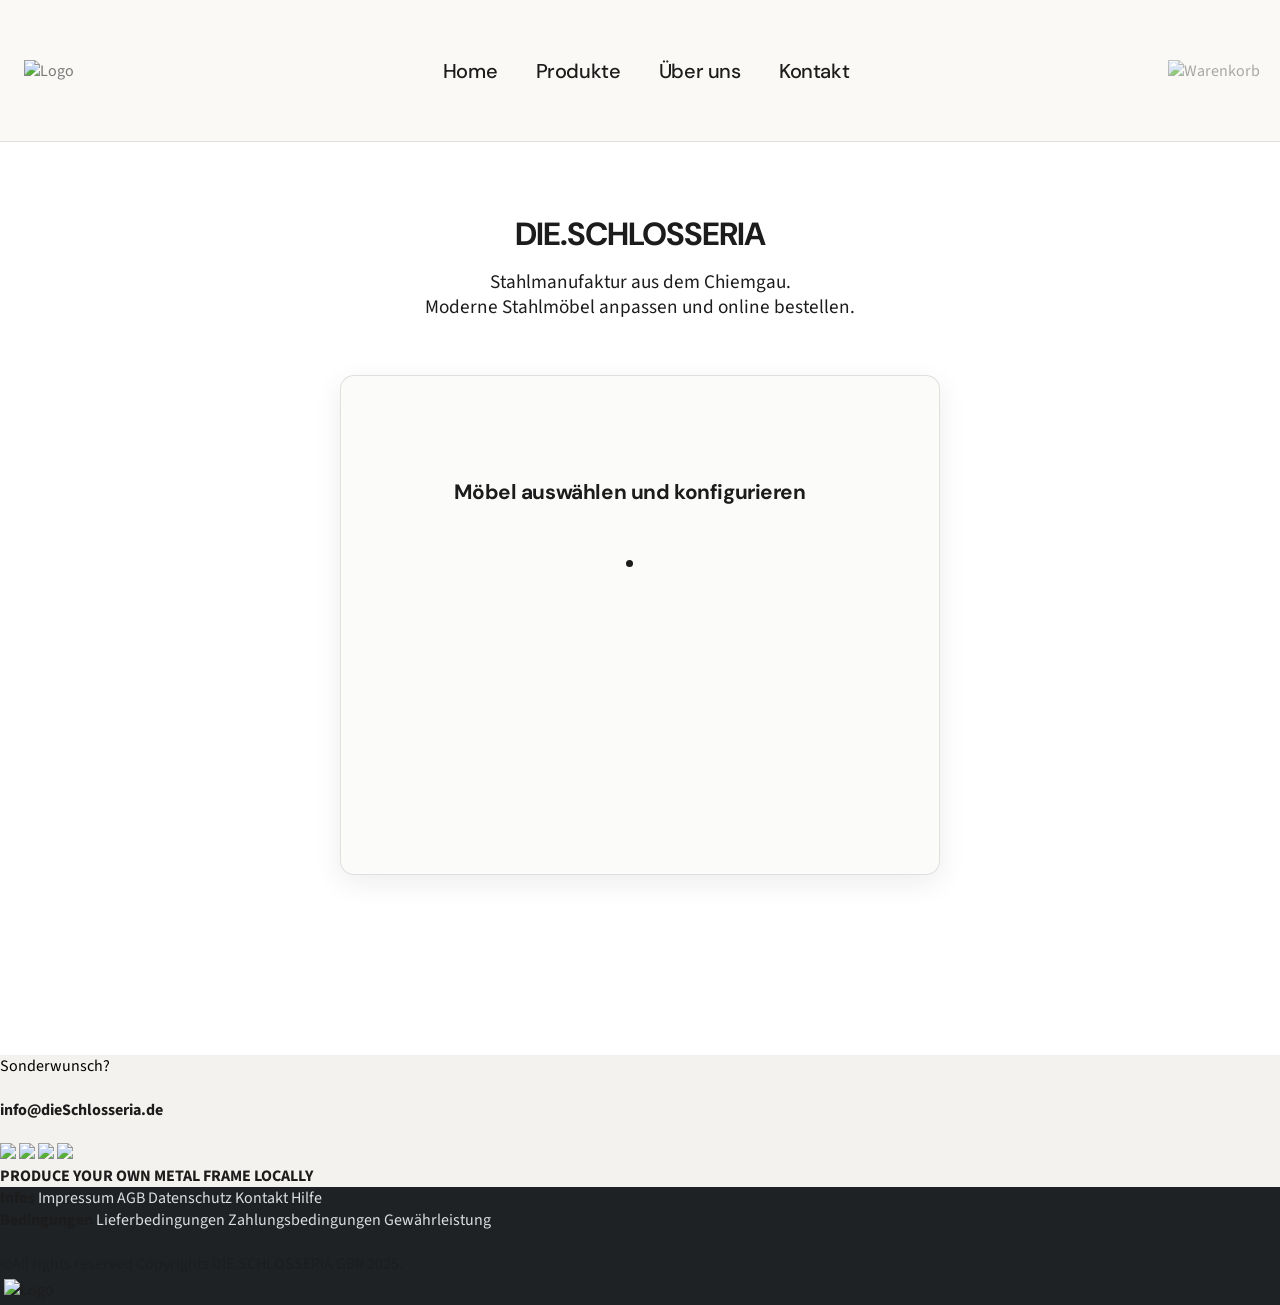
==== index.html @ 82a4edb8 "Startseiten-Texte anpassen (Unterzeile und Listenpunkte) Co-authored-by: Cursor <cursoragent@cursor." ====
<!DOCTYPE html>
<html>
<head>
<link href="https://fonts.googleapis.com/css2?family=Rubik:wght@400;700&display=swap" rel="stylesheet">
<link rel="icon" href="images/Logo.png" type="image/png">
<link href="css/toDelete.css" rel="stylesheet" />
<link href="css/standard.css" rel="stylesheet">
<link href="css/header.css" rel="stylesheet">
<link href="css/popUp.css" rel="stylesheet">
<link href="css/footer.css" rel="stylesheet">

<link href="css/landing.css" rel="stylesheet">


  <meta name="robots" content="noindex, nofollow">
  <meta charset="UTF-8">
  <meta name="viewport" content="width=device-width, initial-scale=1, user-scalable=yes">
  <title>FrameCreator</title>
  </a>
  <link href="css/mobile.css" rel="stylesheet">
  <link href="css/theme.css" rel="stylesheet">
</head>
<header>
<div class="cHead">
    <a href="Creator.html">
      <img src="images/Logo.png" class="cLogo" alt="Logo">
    </a>
    <!-- Neuer Wrapper für das Menü -->
    <div class="cHeadNavWrapper">
      <div class="cHeadLine" id="menu">
        <a class="cHome">Home</a>
        <a class="cExamples" href="ProduktExamples.html">Produkte</a>
        <a class="cHome" href="Creator.html">Creator</a>
        <a class="cAccessoires" href="accessoires.html">Accessoires</a>
        <a class="cWe" href="UeberUns.html">Über uns</a>
        <a class="cContact" href="Contact.html">Kontakt</a>
      </div>
      <!-- Hamburger Menü Button -->
      <div class="cMenu-icon" onclick="toggleMenu()">☰</div>
      <!-- Dropdown-Menü -->
      <div class="cDropdown-menu" id="iDropdownMenu">
        <a class="cHome" href="index.html">Home</a>
        <a class="cExamples" href="ProduktExamples.html">Produkte</a>
        <a class="cHome" href="Creator.html">Creator</a>
        <a class="cAccessoires" href="accessoires.html">Accessoires</a>
        <a class="cWe" href="UeberUns.html">Über uns</a>
        <a class="cContact" href="Contact.html">Kontakt</a>
      </div>
    </div>
    <div class="cRight">
<!--      <div class="cIntroVideo"><a href="#">▷ </a> Intro-Video</div>  -->
      <a href="Warenkorb.html">
        <img src="images/shopping_bag.png" class="cWare" alt="Warenkorb">
      </a>
    </div>
  </div>
  <script src="js/header/header.js"></script>
</header>
<body>
<div class="cBody2"></div>
<div class="cBodyLandingPage">


<h1>DIE.SCHLOSSERIA </h1>
<h3 style="text-align: center; display: block; width: 100%; padding: 0; margin: 5px 0; line-height: 1.3;">Stahlmanufaktur aus dem Chiemgau.<br>Moderne Stahlmöbel anpassen und online bestellen.</h3> 

<div class="slider-container">
  <div class="slider-inner" id="slider">
    <div class="slide">
      <br>
    <h3 id="typeHeading" style="margin-bottom: 15px;"></h3><br>
    <div style="text-align: center;">
    <ul style="list-style-type: disc; list-style-position: inside; margin: 0; padding: 0; line-height: 2.2; text-align: center;">
        <li id="typeLine1" style="list-style-position: inside; visibility: hidden;"></li>
        <li id="typeLine2" style="list-style-position: inside; visibility: hidden;"></li>
        <li id="typeLine3" style="list-style-position: inside; visibility: hidden;"></li>
    </ul><br><br>
    <div style="text-align: center;">
      <a href="ProduktExamples.html" class="cIndexButton" id="typeButton" style="opacity: 0; transition: opacity 0.6s;">
        <span>zu den Produkten</span>
      </a>
    </div>
    </div>
    </div>
  </div>
</div>

</div>

<footer style="margin-top: 50px;">
    <div class="cFooter">
     <div class="cFooterL">
      <div class="cFooter1">
      <a>Sonderwunsch?</a><br><br>
       <b>info@dieSchlosseria.de</b><br><br>
       <a href="#">   <img src="images/pinterest.png" class="cSocialLogo"></a>
       <a href="https://www.instagram.com/die.schlosseria/">   <img src="images/Instagram.png" class="cSocialLogo"></a>
       <a href="#">   <img src="images/linkedIn.png" class="cSocialLogo"></a>
       <a href="#">   <img src="images/youtube.png" class="cSocialLogo"></a><br>
       <b class="cFooterDownL">PRODUCE YOUR OWN METAL FRAME LOCALLY</b>
      </div>
     </div>
    <div class="cFooterR">
      <div class="cFooterRO"> 
        <div class="cFooterR1">
          <b>Infos</b>
          <a href="agb.html#impressum" style="color: white;"><span>Impressum</span></a>
          <a href="agb.html#agb" style="color: white;"><span>AGB</span></a>
          <a href="agb.html#datenschutz" style="color: white;"><span>Datenschutz</span></a>
          <a href="agb.html#kontakt" style="color: white;"><span>Kontakt</span></a>
          <a href="agb.html#hilfe" style="color: white;"><span>Hilfe</span></a>
        </div>
        <div class="cFooterR2">
         <b>Bedingungen</b>
        <a href="agb.html#lieferbedingungen" style="color: white;"><span>Lieferbedingungen</span></a>
         <a href="agb.html#zahlungsbedingungen" style="color: white;"><span>Zahlungsbedingungen</span></a>
         <a href="agb.html#gewaehrleistung" style="color: white;"><span>Gewährleistung</span></a>
         <br><br>
        </div>
      </div>
      <div class="cFooterRU">
        <div class="cFooterRU1">
         <span>©All rights reserved Copyrights DIE.SCHLOSSERIA GBR 2025.</span>
        </div>
        <div class="cFooterRU2">
          <img src="images/LogoWhite.png" class="cLogo" alt="Logo">
         </div>
      </div>
     </div>      
    </div>
    </div>
</footer>  

<script>
(function() {
  const steps = [
    { id: "typeHeading", text: "Möbel auswählen und konfigurieren", speed: 45 },
    { id: "typeLine1",   text: "Produktkategorie auswählen",           speed: 40 },
    { id: "typeLine2",   text: "Konfigurieren",              speed: 40 },
    { id: "typeLine3",   text: "Direkt Bestellen",                    speed: 40 },
  ];

  function typeText(el, text, speed) {
    return new Promise(resolve => {
      let i = 0;
      const interval = setInterval(() => {
        el.textContent += text[i];
        i++;
        if (i >= text.length) { clearInterval(interval); resolve(); }
      }, speed);
    });
  }

  async function run() {
    for (const step of steps) {
      const el = document.getElementById(step.id);
      if (!el) continue;
      if (el.style.visibility === "hidden") el.style.visibility = "visible";
      await typeText(el, step.text, step.speed);
      await new Promise(r => setTimeout(r, 250));
    }
    const btn = document.getElementById("typeButton");
    if (btn) btn.style.opacity = "1";
  }

  if (document.readyState === "loading") {
    document.addEventListener("DOMContentLoaded", run);
  } else {
    run();
  }
})();
</script>

</body>
</html>
---- css/standard.css ----
html {
  width: 100%;
  min-width: 600px;
  min-height: 100%;
  margin: 0 0 0 0;
  font-family: 'Rubik', sans-serif; 
  display: flex;
  flex-direction: column;
  background-color: gray;
  overflow-x: hidden;
}

body{
width: 100%;
min-width: 600px;
min-height: 100vh;
margin: 0 0 0 0;
font-family: 'Rubik', sans-serif; 
flex-direction: column;
display: flex;
flex-wrap: wrap;
left: 0px;
overflow-x: hidden;
}

.cBody {
  position: fixed; /* statt absolute, damit es beim Scrollen bleibt */
  top: 0;
  left: 0;
  width: 100%;
  height: 100%;
  background: url("../images/backrounds/BackroundMain.png") no-repeat center center;
  background-size: cover;
  margin: 0;
  z-index: -3;
}

.cBody3{
  width: 100vw;
  height: 100vh;
  top: 120px;
  position: absolute;
  background: url("../images/backrounds/BackroundMain.png");
  background-repeat: repeat; /* Verhindert Wiederholung des Bildes */
  background-position: center center; /* Zentriert das Bild */
  background-size: cover;
  margin: 0px;
  z-index: -3; /* Niedrigerer Wert als das andere Element */
  margin-bottom: 90px;
}

.cBody2{
width: 100vw;
height: 100vh;
  position: absolute;
  background: url("../images/LandingImg.png") center/cover no-repeat;
  background-repeat: repeat-y; /* Verhindert Wiederholung des Bildes */
  background-position: center center; /* Zentriert das Bild */
  background-size: cover; 
  margin: 0px;
  top: 120px;
  z-index: -3; /* Niedrigerer Wert als das andere Element */
  flex-wrap: wrap;
}



.c3DBody{
  width: 100vw;
  height: 120%;
  top: 0px;
  position: absolute;
  background: url("../images/backrounds/backround3D_1.png") center/cover no-repeat;
  background-repeat: repeat-y; /* Verhindert Wiederholung des Bildes */
  background-position: center center; /* Zentriert das Bild */
  background-size: cover;
  margin: 0px;
  z-index: -3; /* Niedrigerer Wert als das andere Element */
  margin-bottom: 90px;
}

header {
  width: 100%;
  min-width: 600px;
  left: 0px;
  top: 0px;
  height: 100%;
  margin: 0 0 0 0;
  font-family: 'Rubik', sans-serif; 
  display: flex;
  z-index: 5;
}

*{
  box-sizing: border-box;
}

summary {
  font-size: 20px; 
  font-weight: bold;
 }

 summary::before {
 font-size: 20px;
 }

a {
    color: black; /* Setzt die Textfarbe auf schwarz für alle <a>-Tags */
  }

  a[href] {
    color: #7A7A7A;
    text-decoration: none; /* Fügt den Unterstrich wieder hinzu */
  }

  a :hover{
    opacity: 1.0;
    color: black;
  }

  a[href] :hover {
    opacity: 1.0;
    color: black;
  }
  
  b{
  margin-bottom: 10px;
  }
  
  p{
  margin-top: 0px;
  margin-bottom: 5px;
  
  }
  h1{
  margin-bottom: 10px;
  }
  
  h3{
    position: static;
    padding: 5px 10px 0px 0px;
    margin: 5px 10px 0px 0px;
    display:inline;
    text-align: left;
    font-size: 16px; 
    font-weight: bold;
  }
  
  h4{
    padding: 5px 0px 0px 0px;
    margin: 0px 0px 0px 0px;
    font-size: 8px;
    display:inline;
    left: 0px;
    text-align: center;
  
  }
  

  input {
    cursor: pointer;
    color: #0c272b;  
    background-color: #7a7a7a11;
    font-size: 16px;
    font-style: inherit;
    font-weight: 700;
    line-height: normal;
    text-align: center; 
    border: 2px solid black;  /* oder was du brauchst */
    border-radius: 3px;
    opacity: 1.0;
  }

  


output{
  margin-top: 0 px;
  margin-bottom: 10 px;
  position:static;
  font-weight:bold;
  }
  
  button{
  cursor: pointer;
  color: #0c272b;  
  background-color: #7a7a7a11;
  font-size: 16px;
  font-style:inherit;
  font-weight: 700;
  line-height: normal;
  text-align: center; 
  border: 10px 10px 10px 10px;
  border-radius: 3PX;
  opacity: 1.0;
  }

  button:hover{
  }






  button {
    appearance: none;
    background-color: transparent;
    border: 2px solid #1A1A1A;
    border-radius: 10px;
    box-sizing: border-box;
    color: #3B3B3B;
    cursor: pointer;
    display: inline-block;
    font-family: 'Rubik', sans-serif;
    font-size: 16px;
    font-weight: 600;
    line-height: normal;
    margin: 0;
    min-height: 40px;
    min-width: 90px;
    outline: none;
    padding: 8px 16px;
    text-align: center;
    text-decoration: none;
    transition: all 300ms cubic-bezier(.23, 1, 0.32, 1);
    user-select: none;
    -webkit-user-select: none;
    touch-action: manipulation;
   /* width: 30%; */
    will-change: transform;
    }
    
    button:disabled {
    pointer-events: none;
    }
    
    button:hover {
    color: #fff;
    background-color: #1A1A1A;
    box-shadow: rgba(0, 0, 0, 0.25) 0 8px 15px;
    transform: translateY(-2px);
    }
    
    button:active {
    box-shadow: none;
    transform: translateY(0);
    }

  textarea{
  width: 350px ;
  height: 80px;
  background-color: rgb(247, 245, 245);
  font-size: 17px;
  font-style: italic;
  font-weight: 900;
  line-height: normal;
  text-align: left; 
  border: 8px 8px 8px 8px;
  border-color: black;
  border-radius:  5px 5px 5px 5px;
  }

/*_____________________________________________________________________________*/


/*********** Baseline, reset styles ***********/
input[type="range"] {
  -webkit-appearance: none;
  appearance: none;
  background: transparent;
  cursor: pointer;
  width: 24rem;
  min-width: 321px;
  border: none;
  padding: 0;
}

/* Removes default focus */
input[type="range"]:focus {
  outline: none;
}

/******** Chrome, Safari, Opera and Edge Chromium styles ********/
/* slider track */
input[type="range"]::-webkit-slider-runnable-track {
  background-color: #2b8591;
  border-radius: 0rem;
  height: 0.4rem;
}

/* slider thumb */
input[type="range"]::-webkit-slider-thumb {
  -webkit-appearance: none; /* Override default look */
  appearance: none;
  margin-top: -4.8px; /* Centers thumb on the track */
  background-color: #585656;
  border-radius: 0rem;
  height: 1rem;
  width: 1rem;
}

input[type="range"]:focus::-webkit-slider-thumb {
  outline: 3px solid #585656;
  outline-offset: 0.125rem;
  border: none;
}

/*********** Firefox styles ***********/
/* slider track */
input[type="range"]::-moz-range-track {
  background-color: #2b8591;
  border-radius: 0rem;
  height: 0.4rem;
  border: none;
}

/* slider thumb */
input[type="range"]::-moz-range-thumb {
  background-color: #585656;
  border: none; /*Removes extra border that FF applies*/
  border-radius: 0rem;
  height: 1rem;
  width: 1rem;
}

input[type="range"]:focus::-moz-range-thumb{
  outline: none;
}






.cIndexButton *   {
  appearance: none;
  background-color: #1A1A1A;
  color: #fff;
  border: 2px solid #1A1A1A;
  border-radius: 10px;
  box-sizing: border-box;
  cursor: pointer;
  display: inline-block;
  font-family: 'Rubik', sans-serif;
  font-size: 16px;
  font-weight: 600;
  line-height: normal;
  margin: 0;
  min-height: 40px;
  min-width: 90px;
  outline: none;
  padding: 8px 16px;
  text-align: center;
  text-decoration: none;
  transition: all 300ms cubic-bezier(.23, 1, 0.32, 1);
  user-select: none;
  -webkit-user-select: none;
  touch-action: manipulation;
 /* width: 30%; */
  will-change: transform;
  }
  
  .cIndexButton:disabled *{
  pointer-events: none;
  }
  
  .cIndexButton:hover *  {
  color: #fff !important;
  background-color: #1A1A1A;
  box-shadow: rgba(0, 0, 0, 0.25) 0 8px 15px;
  transform: translateY(-2px);
  }
  
  .cIndexButton:active * {
  box-shadow: none;
  transform: translateY(0);
  }









input[type="text"], input[type="email"] {
  width: 100%; /* Breite, z.B. 100% des Containers */
  max-width: 500px; /* Maximale Breite */
  height: 30px; /* Höhe des Eingabefeldes */
  padding: 10px; /* Innenabstand für besseren Komfort */
  font-size: 16px; /* Schriftgröße */
  border: 1px solid #ccc; /* Rahmenfarbe */
  border-radius: 5px; /* Abgerundete Ecken */
  box-sizing: border-box; /* Box-Modell für korrekte Brechnung */
}
---- css/header.css ----
.cHead {
  width: 100%;
  position: relative; 
  min-width: 500px;
  height: 142px;
  background-color: #F5F5F5;
  display: flex;
  justify-content: space-between; /* Links, Mitte und rechts werden verteilt */
  align-items: center; /* Vertikal zentriert */
  padding: 0 20px; 
}

.cHeadLine {
  display: flex;
  gap: clamp(10px, 3vw, 40px); /* Mindestens 10px, maximal 40px */
  justify-content: center;
  align-items: center;
  padding: 0px 2px 0px 2px;
  white-space: nowrap;
}

.cHeadLine :hover{
  opacity: 1.0;
  color: black;
}

.cRight {
  display: flex;
  gap: clamp(10px, 3vw, 60px); /* Mindestens 10px, maximal 40px */
  align-items: center;
  opacity: 0.8;
}

.cRight :hover{
  opacity: 1.0;
  color: black;
}

.cIntroVideo {
  font-weight: bold;
  font-size: 20px;
  cursor: pointer;
  white-space: nowrap;
  opacity: 0.8;
}

.cWare {
  width: 40px;
  height: 40px;
  opacity: 0.8;
}

.cWareAct, .cWare:hover{
  opacity: 1.0;
  color: black;
}

.cCartBadge {
  position: absolute;
  top: -8px;
  right: -10px;
  background: #c02121;
  color: white;
  font-size: 12px;
  font-weight: 700;
  min-width: 20px;
  height: 20px;
  border-radius: 50%;
  display: none;
  align-items: center;
  justify-content: center;
  line-height: 20px;
  text-align: center;
  pointer-events: none;
  z-index: 100;
  opacity: 1;
}

.cHome {
    font-weight: 600;
    font-size: 20px;
    opacity: 1;
  }

  .cExamples {
    font-weight: 600;
    font-size: 20px;
    opacity: 1;
  }

  .cWe{
    font-weight: 600;
    font-size: 20px;
    opacity: 1;
  }

  
  .cAccessoires {
    font-weight: 600;
    font-size: 20px;
    opacity: 1;
  }

  .cContact{
    font-weight: 600;
    font-size: 20px;
    opacity: 1;
  }

.cLogo {
  width: 123px;
  min-width: 100px; 
  height: 115px;
  background: center/cover no-repeat;
  margin: 2px 2px 2px 2px;
  padding: 2px 2px 2px 2px;
}

/* Hamburger-Button */
.cMenu-icon {
  color: #7A7A7A;
  display: none;
  font-size: 30px;
  cursor: pointer;
  width: 40px;  
  text-align: center;
}

.cMenu-icon :hover{
  color: black;
}

/* Dropdown-Menü */
.cDropdown-menu {
  display: none;
  position: absolute;
  top: 90px;
  left: 45%;
  transform: translateX(-50%);
  background-color: white;
  box-shadow: 0px 4px 6px rgba(0, 0, 0, 0.1);
  border-radius: 5px;
  z-index: 10;
  width: 200px;
  text-align: center;
}

/* Dropdown-Menü anzeigen */
.show {
  display: block;
}

.cDropdown-menu a {
  display: block;
  padding: 10px;
  text-decoration: none;
  color: black;
  font-size: 18px;
}

.cDropdown-menu a:hover {
  background-color: #f1f1f1;
}

.cHeadNavWrapper :hover{
color: black;
}

/* Mobile-Ansicht */
@media (max-width: 1000px) {
  .cHeadLine {
    display: none;
  }

  .cMenu-icon {
    display: block;
  }
}
---- css/popUp.css ----
/*_________________FÜR_POPUP_Formular______________________*/

 .cOverlay {
    display: none;
    position: absolute;
    top: 0;
    left: 0;
    width: 100%;
    height: 100%;
    background-color: rgba(0, 0, 0, 0.7);
}


.cPopupHeadline {
position: relative;
color: #000;
padding-top: 50px;
font-size: 22px;
font-style: normal;
font-weight: 900;
line-height: normal;
}

.cLetter2 {
color: #000;
font-size: 16px;
font-style: normal;
font-weight: 400;
line-height: normal;
display: inline;
}

.Letter3{
color: #000;
font-size: 15px;
font-style: normal;
font-weight: 900;
line-height: normal;
}


.cClosePopup {
  position: absolute;
  top: 10px;
  right: 10px;
  width: 24px;
  height: 24px;
  min-width: 24px;
  min-height: 24px;
  border: none;
  border-radius: 50%;
  background: #1A1A1A;
  color: white;
  font-size: 12px;
  cursor: pointer;
  display: flex;
  align-items: center;
  justify-content: center;
  padding: 0;
  line-height: 1;
}

.cClosePopup:hover {
  background: #333;
  transform: none;
  box-shadow: none;
}

#iAdd {
  display: block;
  margin: 10px auto 0;
}

.cPopup {
padding: 30px 30px 30px 30px;
position: fixed;
top: 50%;
left: 50%;
width: auto;
min-width: 300px;
height:auto;
transform: translate(-50%, -50%);
background: rgba(217, 217, 217, 0.9); /* 0.5 = 50% transparent */
padding: 20px;
color: black;
z-index: 999;
border-radius: 20px;
border: none;
}
---- css/landing.css ----
.cBodyLandingPage{
    display: flex;
    justify-content: center;
    align-items: center;
    margin: 50px;
    flex-direction: column;
    margin-bottom: 80px;
}


.slider-container {
    position: relative;
    display: flex;
    width: 30%;
    min-width: 600px;
    height: 500px;
    overflow: hidden;
    background-color:rgb(211, 211, 211, 0.3);
    border: 5px;
    border-radius: 16px;
    box-shadow: 0 4px 10px rgba(0, 0, 0, 0.2);
    align-items: center;
    justify-content: center;
    text-align: center;
    padding-top: 50px;
    margin: 50px;
  }

  .slider-inner {
    display: flex;
    width: 100%;
    min-width: 300px;
    height: 100%;
    transition: transform 0.5s ease-in-out;
  }

  .slide {
    width: 100%;
    flex-shrink: 0;
    padding: 20px;
    box-sizing: border-box;
    list-style-position: inside;
    justify-content: start;
    align-items: center;
    text-align: center;
    display: flex;
    flex-direction: column;
  }

  .dots {
    position: absolute;
    bottom: 10px;
    width: 100%;
    display: flex;
    justify-content: center;
    gap: 10px;
  }

  .dot {
    width: 12px;
    height: 12px;
    background: #ccc;
    border-radius: 50%;
    cursor: pointer;
    transition: background 0.3s;
  }

  .dot.active {
    background: #333;
  }

  .cInfoBlock {
    display: flex;
    align-items: center;
    gap: 30px;
    width: 60%;
    min-width: 600px;
    background-color: rgba(211, 211, 211, 0.3);
    border-radius: 16px;
    box-shadow: 0 4px 10px rgba(0, 0, 0, 0.2);
    padding: 30px;
  }

  .cInfoImage {
    width: 280px;
    flex-shrink: 0;
    border-radius: 12px;
    object-fit: cover;
  }

  .cInfoText {
    text-align: left;
    font-size: 14px;
    line-height: 1.7;
  }

  .cInfoText h3 {
    margin-top: 0;
    margin-bottom: 15px;
  }

  .cInfoText p {
    margin: 0 0 10px 0;
  }
---- css/mobile.css ----
/* =========================================================
   Mobile styles only – desktop styles remain unchanged
   Breakpoint: max-width 767px
   ========================================================= */

@media (max-width: 767px) {

  /* ---------- Base ---------- */
  html,
  body,
  header,
  footer {
    min-width: 0 !important;
    width: 100% !important;
  }

  body {
    flex-wrap: nowrap;
    overflow-x: hidden;
  }

  h1 {
    font-size: 28px;
  }

  h2 {
    font-size: 22px;
  }

  h3 {
    font-size: 16px;
  }

  /* ---------- Header ---------- */
  .cHead {
    min-width: 0;
    height: 72px;
    padding: 0 12px;
  }

  .cLogo {
    width: 56px;
    min-width: 56px;
    height: 52px;
    margin: 0;
    padding: 0;
  }

  .cHeadLine {
    display: none !important;
  }

  .cMenu-icon {
    display: block !important;
    font-size: 28px;
    width: 36px;
  }

  .cDropdown-menu {
    top: 72px;
    left: 50%;
    width: min(280px, calc(100vw - 24px));
    z-index: 1000;
  }

  .cWare {
    width: 32px;
    height: 32px;
  }

  .cRight {
    gap: 12px;
  }

  /* ---------- Footer ---------- */
  footer {
    height: auto !important;
    min-width: 0 !important;
  }

  .cFooter {
    flex-direction: column;
    height: auto;
  }

  .cFooterL,
  .cFooterR {
    width: 100% !important;
    height: auto;
    margin: 0;
  }

  .cFooter1 {
    position: relative;
    padding: 20px;
  }

  .cFooterRO {
    flex-direction: column;
    padding: 20px;
    gap: 20px;
  }

  .cFooterR1,
  .cFooterR2 {
    width: 100%;
  }

  .cFooterRU {
    flex-direction: column;
    align-items: flex-start;
    gap: 12px;
    padding: 16px 20px 24px;
  }

  .cFooterRU1 span {
    font-size: 12px;
    line-height: 1.4;
  }

  /* ---------- Backgrounds ---------- */
  .cBody,
  .cBody2,
  .cBody3,
  .c3DBody {
    position: fixed !important;
    top: 0 !important;
    left: 0 !important;
    width: 100% !important;
    height: 100% !important;
    min-height: 100vh !important;
    min-height: 100dvh !important;
    background-attachment: scroll !important;
    background-size: cover !important;
    background-position: center center !important;
    background-repeat: no-repeat !important;
  }

  /* ---------- Landing / Index ---------- */
  .cBodyLandingPage {
    margin: 16px 12px 40px;
    position: relative;
    z-index: 1;
  }

  .slider-container {
    width: 100%;
    min-width: 0;
    height: auto;
    min-height: 420px;
    margin: 20px 0;
    padding: 24px 16px 40px;
    background-color: rgba(211, 211, 211, 0.55);
  }

  .cInfoBlock {
    width: 100%;
    min-width: 0;
    flex-direction: column;
    padding: 16px;
  }

  .cIndexButton * {
    min-width: 0;
    width: 100%;
    max-width: 280px;
  }

  /* ---------- Products ---------- */
  .cProducts {
    margin: 16px 12px;
    gap: 16px;
  }

  .cExampleProduct {
    min-width: 0;
    width: 100%;
    max-width: 100%;
    max-height: none;
    flex-direction: column;
    align-items: center;
    padding: 12px;
  }

  .cDifned1,
  .cDifned2,
  .cDifned3,
  .cDifned4 {
    width: min(100%, 320px);
    height: min(100vw, 320px);
    max-width: 100%;
    margin: 0 0 10px 0;
  }

  /* Konfigurieren-Overlay ohne Hover sichtbar (kein Hover auf Touch) */
  .cDifned1::before,
  .cDifned2::before,
  .cDifned3::before,
  .cDifned4::before {
    opacity: 1;
    font-size: 90px;
  }

  .cDifned1::after,
  .cDifned2::after,
  .cDifned3::after,
  .cDifned4::after {
    opacity: 1;
    font-size: 16px;
  }

  .cContent {
    left: 0;
    width: 100%;
    font-size: 14px;
    padding: 0 4px;
  }

  .cContent h1 {
    font-size: 22px;
  }

  /* ---------- Über uns ---------- */
  .cBodyUeberUns {
    padding: 16px 12px;
    min-height: auto;
  }

  .cUeberUns {
    width: 100%;
    flex-direction: column;
    padding: 20px;
    font-size: 15px;
    gap: 16px;
  }

  .cUeberUnsImage {
    width: min(220px, 60%);
  }

  /* ---------- Accessoires ---------- */
  .cZubehoer {
    margin: 16px 12px 40px;
    justify-content: center;
    gap: 16px;
  }

  .cZubehoerOwn {
    width: 100%;
    max-width: 360px;
    height: auto;
    min-height: 420px;
  }

  .cAdd,
  .dropdown,
  .cFix,
  input[type="number"] {
    max-width: 100% !important;
  }

  /* ---------- Warenkorb ---------- */
  .cWareBody {
    flex-direction: column;
    align-items: stretch;
    gap: 20px;
    margin: 16px 12px 40px;
  }

  .cMyMöbel,
  .cForm {
    min-width: 0 !important;
    max-width: 100% !important;
    width: 100%;
    float: none;
    min-height: 0;
  }

  .cForm input,
  .cForm textarea,
  #message {
    min-width: 0 !important;
    width: 100% !important;
    max-width: 100% !important;
    box-sizing: border-box;
  }

  #message {
    margin: 10px 0;
  }

  .cPaymentOptions {
    flex-direction: column;
    align-items: stretch;
    gap: 12px;
  }

  .cPaymentOption {
    min-height: 52px;
    padding: 12px 14px;
    border: 2px solid #1A1A1A;
    border-radius: 10px;
    background: rgba(255, 255, 255, 0.35);
    font-size: 16px;
    gap: 12px;
  }

  .cPaymentOption input[type="radio"] {
    width: 28px !important;
    height: 28px !important;
    min-width: 28px !important;
    min-height: 28px !important;
    transform: none;
    accent-color: #1A1A1A;
  }

  .cPayPalLogo {
    height: 14px !important;
    width: auto !important;
    max-height: 14px !important;
    max-width: 28px !important;
    object-fit: contain;
  }

  .cCartItem {
    flex-wrap: wrap;
    gap: 10px;
  }

  .cCartThumb {
    width: 80px;
    height: 80px;
  }

  .cCartDetails {
    flex: 1 1 160px;
    min-width: 0;
  }

  /* ---------- Contact / AGB ---------- */
  .cBodyAgb {
    top: 0;
    padding: 16px 12px 40px;
  }

  .cContext {
    width: 100%;
    font-size: 14px;
  }

  .cContactBody {
    margin: 16px 12px 40px;
    min-height: auto;
  }

  .cContactContent {
    width: 100%;
    max-width: 100%;
    height: auto;
    min-height: 0;
    font-size: 16px;
  }

  /* ---------- Creator ---------- */
  .cFrame {
    min-width: 0 !important;
    width: 100%;
    flex-direction: column;
    left: 0;
    transform: none;
    padding: 12px;
    gap: 16px;
    align-items: stretch;
  }

  .cHoover,
  .cInputField,
  #canvas-container {
    width: 100% !important;
    max-width: 100% !important;
    min-width: 0 !important;
  }

  .cHoover,
  #canvas-container {
    height: 320px !important;
  }

  .cInputField {
    height: auto !important;
    min-height: 0;
    padding: 12px !important;
    margin-bottom: 80px;
  }

  .cInputField > div {
    min-height: 0 !important;
    gap: 10px !important;
  }

  .cInputVlaue,
  .cDisplayB {
    flex-wrap: wrap;
  }

  .cInputVlaue label,
  .cDisplayB label {
    min-width: 90px !important;
    width: auto !important;
  }

  input[type="range"] {
    width: 100% !important;
    min-width: 0 !important;
    flex: 1 1 140px;
  }

  .cLiveSummary {
    position: static;
    transform: none;
    width: 100%;
    margin: 16px 0 12px;
    white-space: normal;
    font-size: 14px;
    line-height: 1.7;
    text-align: center;
  }

  .cSubmitSub {
    position: static;
    transform: none;
    display: block;
    width: 100%;
    min-width: 0;
    margin: 8px 0 16px;
  }

  .cSubmitSub:hover,
  .cSubmitSub:active {
    transform: none;
  }

  .cView3D,
  .cAddBoard,
  .cDisplayLine {
    font-size: 12px;
    padding: 6px 8px;
    min-width: 0 !important;
    max-width: calc(50% - 16px);
  }

  .cAddBoard {
    left: 8px;
    bottom: 8px;
  }

  .cDisplayLine {
    right: 8px;
    bottom: 8px;
  }

  .cView3D {
    right: 8px;
    bottom: 48px;
  }

  .cTrash {
    left: 8px !important;
    top: auto !important;
    bottom: 48px;
    width: 36px !important;
    height: 36px !important;
    position: absolute;
  }

  .cCapture {
    left: 48px !important;
    top: auto !important;
    bottom: 50px;
    width: 32px !important;
    height: 32px !important;
    position: absolute;
  }

  .cHover-Image {
    display: none !important;
  }

  /* ---------- 3D View ---------- */
  #canvas-container-3d {
    top: 0;
    width: 100vw;
    height: 70vh;
    border-radius: 0 !important;
  }

  #canvas-container canvas,
  #canvas-container-3d canvas {
    touch-action: none;
  }

  /* ---------- Popups ---------- */
  .cPopup {
    width: calc(100vw - 32px);
    min-width: 0;
    max-width: 420px;
    max-height: 85vh;
    overflow-y: auto;
    padding: 16px;
  }

  .cPopupHeadline {
    padding-top: 28px;
    font-size: 18px;
  }

  /* ---------- Buttons / forms ---------- */
  button {
    min-width: 0;
  }

  /* Reduce accidental horizontal scroll from fixed widths */
  img {
    max-width: 100%;
  }
}
---- css/theme.css ----
/* =========================================================
   Design Preview Theme (branch: design-preview)
   Visual refresh only – no workflow / image changes
   ========================================================= */

@import url('https://fonts.googleapis.com/css2?family=DM+Sans:ital,opsz,wght@0,9..40,400;0,9..40,500;0,9..40,600;0,9..40,700;1,9..40,400&family=Source+Sans+3:ital,wght@0,400;0,500;0,600;0,700;1,400&display=swap');

:root {
  --font-display: "DM Sans", "Rubik", sans-serif;
  --font-body: "Source Sans 3", "Rubik", sans-serif;

  --color-bg: #e8e6e2;
  --color-surface: rgba(245, 243, 239, 0.88);
  --color-surface-strong: rgba(240, 238, 233, 0.94);
  --color-ink: #1c1c1c;
  --color-ink-muted: #5a5a56;
  --color-border: rgba(28, 28, 28, 0.12);
  --color-accent: #2a2e32;
  --color-accent-soft: #4a5259;
  --color-header: rgba(250, 249, 246, 0.92);
  --color-footer: #1f2225;
  --shadow-soft: 0 8px 28px rgba(28, 28, 28, 0.08);
  --shadow-lift: 0 12px 36px rgba(28, 28, 28, 0.12);
  --radius: 14px;
  --radius-sm: 10px;
}

/* ---------- Base typography ---------- */
html,
body,
header {
  font-family: var(--font-body) !important;
  color: var(--color-ink);
}

/* Kein undurchsichtiger Body-Hintergrund – sonst werden .cBody/.cBody2 (z-index:-3) verdeckt */
html {
  background-color: transparent !important;
}

body {
  background-color: transparent !important;
}

h1, h2, h3, h4,
.cPopupHeadline,
.cHome, .cExamples, .cWe, .cAccessoires, .cContact {
  font-family: var(--font-display) !important;
  letter-spacing: -0.02em;
}

h1 {
  font-weight: 700;
  letter-spacing: -0.03em;
}

p, li, label, span, output, input, textarea, button, select {
  font-family: var(--font-body);
}

/* ---------- Header ---------- */
.cHead {
  background-color: var(--color-header) !important;
  backdrop-filter: blur(12px);
  -webkit-backdrop-filter: blur(12px);
  border-bottom: 1px solid var(--color-border);
  box-shadow: 0 1px 0 rgba(255, 255, 255, 0.5);
}

.cHeadLine a,
.cDropdown-menu a {
  font-weight: 500 !important;
  color: var(--color-ink) !important;
  transition: color 0.2s ease, opacity 0.2s ease;
}

.cHeadLine a:hover,
.cDropdown-menu a:hover {
  color: var(--color-accent-soft) !important;
  background-color: transparent !important;
  opacity: 1;
}

.cDropdown-menu {
  background: var(--color-surface-strong) !important;
  border: 1px solid var(--color-border);
  border-radius: var(--radius-sm) !important;
  box-shadow: var(--shadow-lift) !important;
  overflow: hidden;
}

/* ---------- Surfaces / frames ---------- */
.cExampleProduct,
.cUeberUns,
.cZubehoerOwn,
.cMyMöbel,
.cForm,
.cInputField,
.cContactContent,
.cInfoBlock,
.cPopup {
  background: var(--color-surface) !important;
  border: 1px solid var(--color-border) !important;
  border-radius: var(--radius) !important;
  box-shadow: var(--shadow-soft) !important;
  backdrop-filter: blur(10px);
  -webkit-backdrop-filter: blur(10px);
}

/* Landing CTA frame: more transparent, larger type */
.slider-container {
  background: rgba(245, 243, 239, 0.38) !important;
  border: 1px solid var(--color-border) !important;
  border-radius: var(--radius) !important;
  box-shadow: var(--shadow-soft) !important;
  backdrop-filter: blur(8px);
  -webkit-backdrop-filter: blur(8px);
}

.slider-container .slide h3,
.slider-container #typeHeading {
  font-size: 1.3rem !important;
  line-height: 1.35;
}

.slider-container .slide ul,
.slider-container .slide li {
  font-size: 1.2rem !important;
  text-align: center !important;
}

.cBodyLandingPage > h3 {
  font-size: 1.2rem !important;
  font-family: var(--font-body) !important;
  font-weight: 400 !important;
  letter-spacing: normal;
}

.cHoover {
  border-radius: var(--radius) !important;
  box-shadow: var(--shadow-soft) !important;
  overflow: hidden !important;
}

#canvas-container,
#canvas-container canvas {
  border-radius: var(--radius) !important;
  overflow: hidden !important;
}

.cPopup {
  background: var(--color-surface-strong) !important;
}

/* ---------- Buttons ---------- */
button,
.cAdd,
.cIndexButton *,
.cSubmitSub,
#iSubmit {
  font-family: var(--font-display) !important;
  font-weight: 600 !important;
  border-radius: var(--radius-sm) !important;
  letter-spacing: 0.01em;
  transition: background-color 0.2s ease, color 0.2s ease, box-shadow 0.2s ease, transform 0.2s ease !important;
}

.cSubmitSub,
#iSubmit,
.cIndexButton *,
.cAdd {
  background-color: var(--color-accent) !important;
  color: #f7f6f3 !important;
  border-color: var(--color-accent) !important;
}

.cSubmitSub:hover,
#iSubmit:hover,
.cIndexButton:hover *,
.cAdd:hover {
  background-color: var(--color-ink) !important;
  box-shadow: var(--shadow-soft) !important;
}

button:not(.cSubmitSub):not(#iSubmit):not(.cAdd):not(.cRemoveBtn):not(.cQtyBtn):not(.cClosePopup):not(.cClose3D):not(.cView3D):not(.cAddBoard):not(.cDisplayLine) {
  border-color: var(--color-border) !important;
  color: var(--color-ink) !important;
}

.cRemoveBtn,
.cClosePopup {
  background: var(--color-accent) !important;
}

/* Passende Accessoires: Ja/Nein Hover heller */
#iAccYes,
#iAccNo {
  background-color: rgba(255, 255, 255, 0.55) !important;
  color: var(--color-ink) !important;
  border: 1.5px solid var(--color-border) !important;
}

#iAccYes:hover,
#iAccNo:hover {
  background-color: rgba(255, 255, 255, 0.95) !important;
  color: var(--color-ink) !important;
  box-shadow: var(--shadow-soft) !important;
  transform: translateY(-1px);
}

.cClose3D {
  position: absolute !important;
  top: 20px !important;
  right: 20px !important;
  z-index: 10 !important;
  font-size: 16px !important;
  padding: 8px 20px !important;
  cursor: pointer !important;
  border-radius: 8px !important;
  border: none !important;
  background: rgba(0, 0, 0, 0.32) !important;
  color: #fff !important;
  backdrop-filter: blur(6px);
  -webkit-backdrop-filter: blur(6px);
}

.cClose3D:hover {
  background: rgba(0, 0, 0, 0.48) !important;
  color: #fff !important;
}

.cQtyBtn {
  border-color: var(--color-accent) !important;
  color: var(--color-accent) !important;
  border-radius: 50% !important;
}

/* ---------- Forms ---------- */
input[type="text"],
input[type="email"],
input[type="number"],
textarea,
select,
.dropdown,
.cFix,
#message {
  font-family: var(--font-body) !important;
  font-weight: 400 !important;
  font-style: normal !important;
  border-radius: var(--radius-sm) !important;
  border: 1.5px solid var(--color-border) !important;
  background-color: rgba(255, 255, 255, 0.55) !important;
  color: var(--color-ink) !important;
}

select.dropdown,
.dropdown {
  text-align: center !important;
  text-align-last: center !important;
  -webkit-appearance: none !important;
  appearance: none !important;
  background-image: url("data:image/svg+xml,%3Csvg xmlns='http://www.w3.org/2000/svg' width='12' height='8' viewBox='0 0 12 8'%3E%3Cpath fill='%231c1c1c' d='M1 1l5 5 5-5'/%3E%3C/svg%3E") !important;
  background-repeat: no-repeat !important;
  background-position: right 14px center !important;
  background-size: 12px 8px !important;
  padding-left: 28px !important;
  padding-right: 28px !important;
}

select.dropdown option,
.dropdown option {
  text-align: center !important;
}

/* Accessoires: Total + Preis mittig */
.cZubehoerOwn > b:last-of-type,
.cZubehoerOwn > output {
  display: block !important;
  width: 100% !important;
  text-align: center !important;
}

input::placeholder,
textarea::placeholder {
  color: var(--color-ink-muted) !important;
  opacity: 0.85;
}

.cForm {
  font-weight: 500 !important;
}

.cForm input,
.cForm textarea {
  font-weight: 400 !important;
}

.cPaymentOption {
  border-color: var(--color-border) !important;
}

.cPaymentOption input[type="radio"] {
  accent-color: var(--color-accent) !important;
}

/* ---------- Products ---------- */
.cDifned1::before,
.cDifned2::before,
.cDifned3::before,
.cDifned4::before {
  background: rgba(20, 22, 24, 0.4) !important;
}

.cContent,
.cCartDetails,
.cLetter2,
.cLiveSummary {
  color: var(--color-ink);
}

.cCartThumb {
  border-radius: var(--radius-sm) !important;
  background: rgba(255, 255, 255, 0.4) !important;
  border: 1px solid var(--color-border);
}

/* ---------- Footer ---------- */
footer {
  background-color: var(--color-footer) !important;
  border-top: none !important;
}

.cFooterL {
  margin: 0 !important;
  border: none !important;
  box-shadow: none !important;
}

.cFooterL,
.cFooter1 {
  background-color: #f4f2ee !important;
  color: var(--color-ink) !important;
}

.cFooterR {
  background-color: var(--color-footer) !important;
}

.cFooterR1 a,
.cFooterR2 a,
.cFooterRU1 span {
  opacity: 0.85;
  transition: opacity 0.2s ease;
}

.cFooterR1 a:hover,
.cFooterR2 a:hover {
  opacity: 1;
}

/* ---------- Range sliders ---------- */
input[type="range"]::-webkit-slider-runnable-track {
  background-color: var(--color-accent-soft) !important;
  border-radius: 999px !important;
  height: 0.35rem !important;
}

input[type="range"]::-moz-range-track {
  background-color: var(--color-accent-soft) !important;
  border-radius: 999px !important;
}

input[type="range"]::-webkit-slider-thumb {
  background-color: var(--color-accent) !important;
  border-radius: 999px !important;
}

input[type="range"]::-moz-range-thumb {
  background-color: var(--color-accent) !important;
  border-radius: 999px !important;
}

/* ---------- AGB / text pages ---------- */
.cBodyAgb {
  background-color: #2a2e32 !important;
}

.cContext {
  color: rgba(247, 246, 243, 0.92) !important;
  line-height: 1.65;
}

/* ---------- Creator live price ---------- */
.cLiveSummary {
  font-family: var(--font-body);
  color: var(--color-ink);
}

.cLiveSummary b {
  font-family: var(--font-display);
}
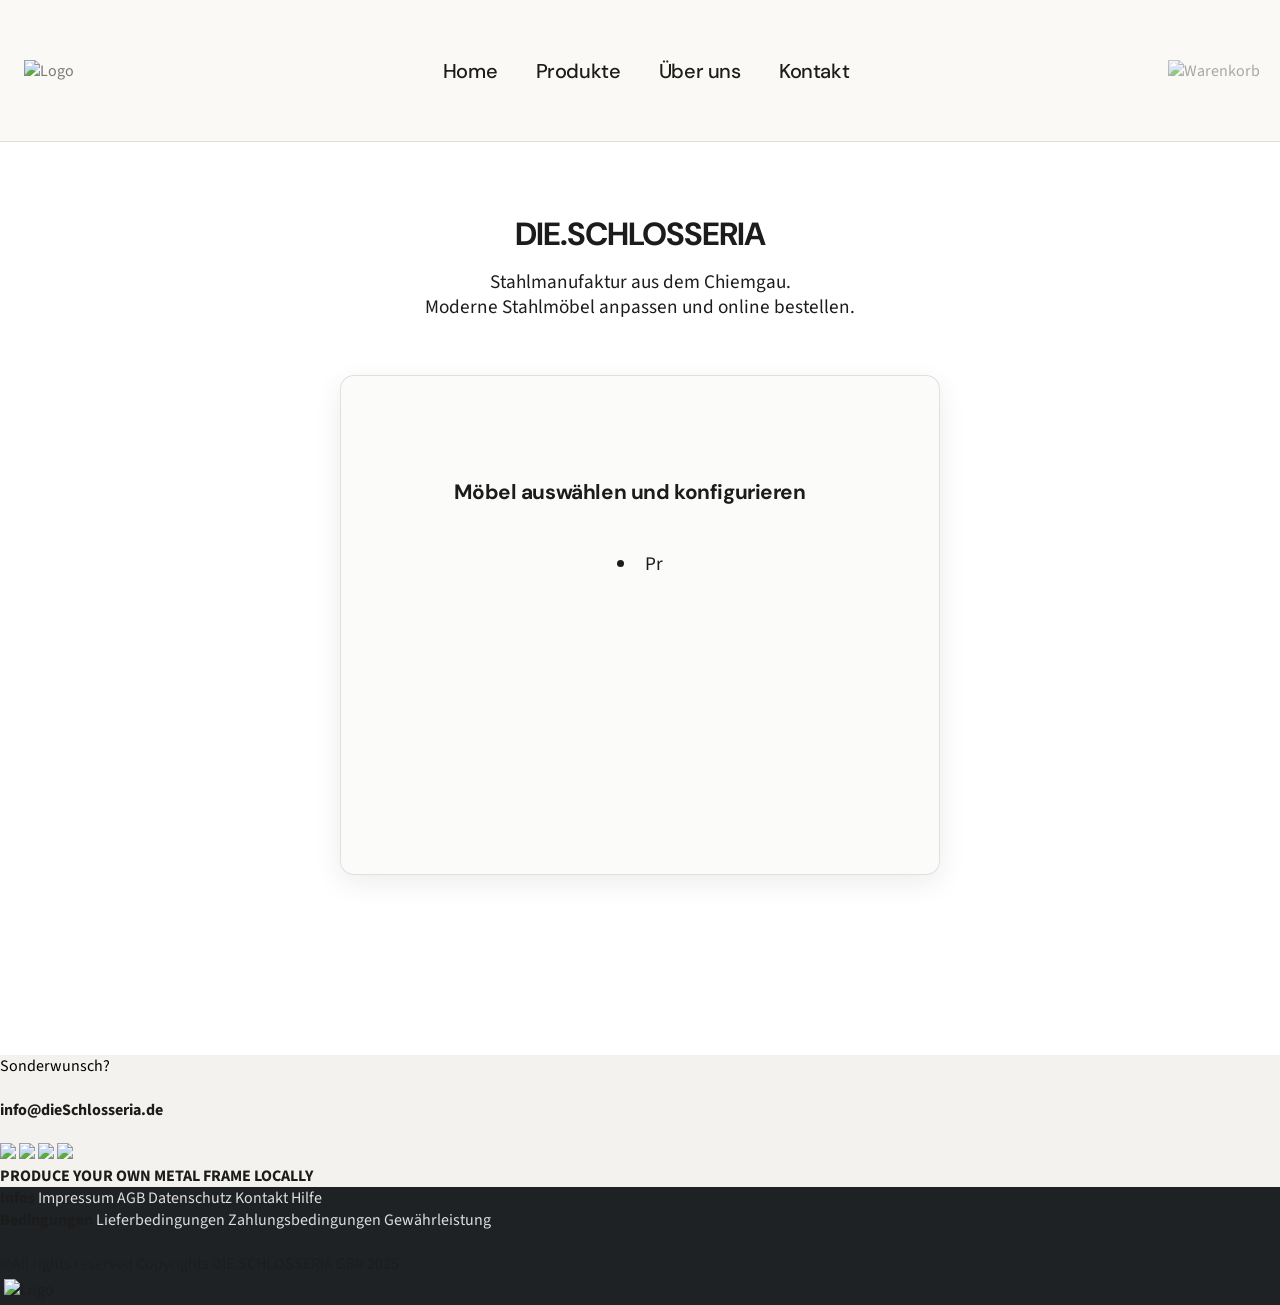
==== commit f04636c0: "Listenpunkt auf Startseite: Produkt auswählen Co-authored-by: Cursor <cursoragent@cursor.com>" ====
--- a/index.html
+++ b/index.html
@@ -135,7 +135,7 @@
 (function() {
   const steps = [
     { id: "typeHeading", text: "Möbel auswählen und konfigurieren", speed: 45 },
-    { id: "typeLine1",   text: "Produktkategorie auswählen",           speed: 40 },
+    { id: "typeLine1",   text: "Produkt auswählen",           speed: 40 },
     { id: "typeLine2",   text: "Konfigurieren",              speed: 40 },
     { id: "typeLine3",   text: "Direkt Bestellen",                    speed: 40 },
   ];
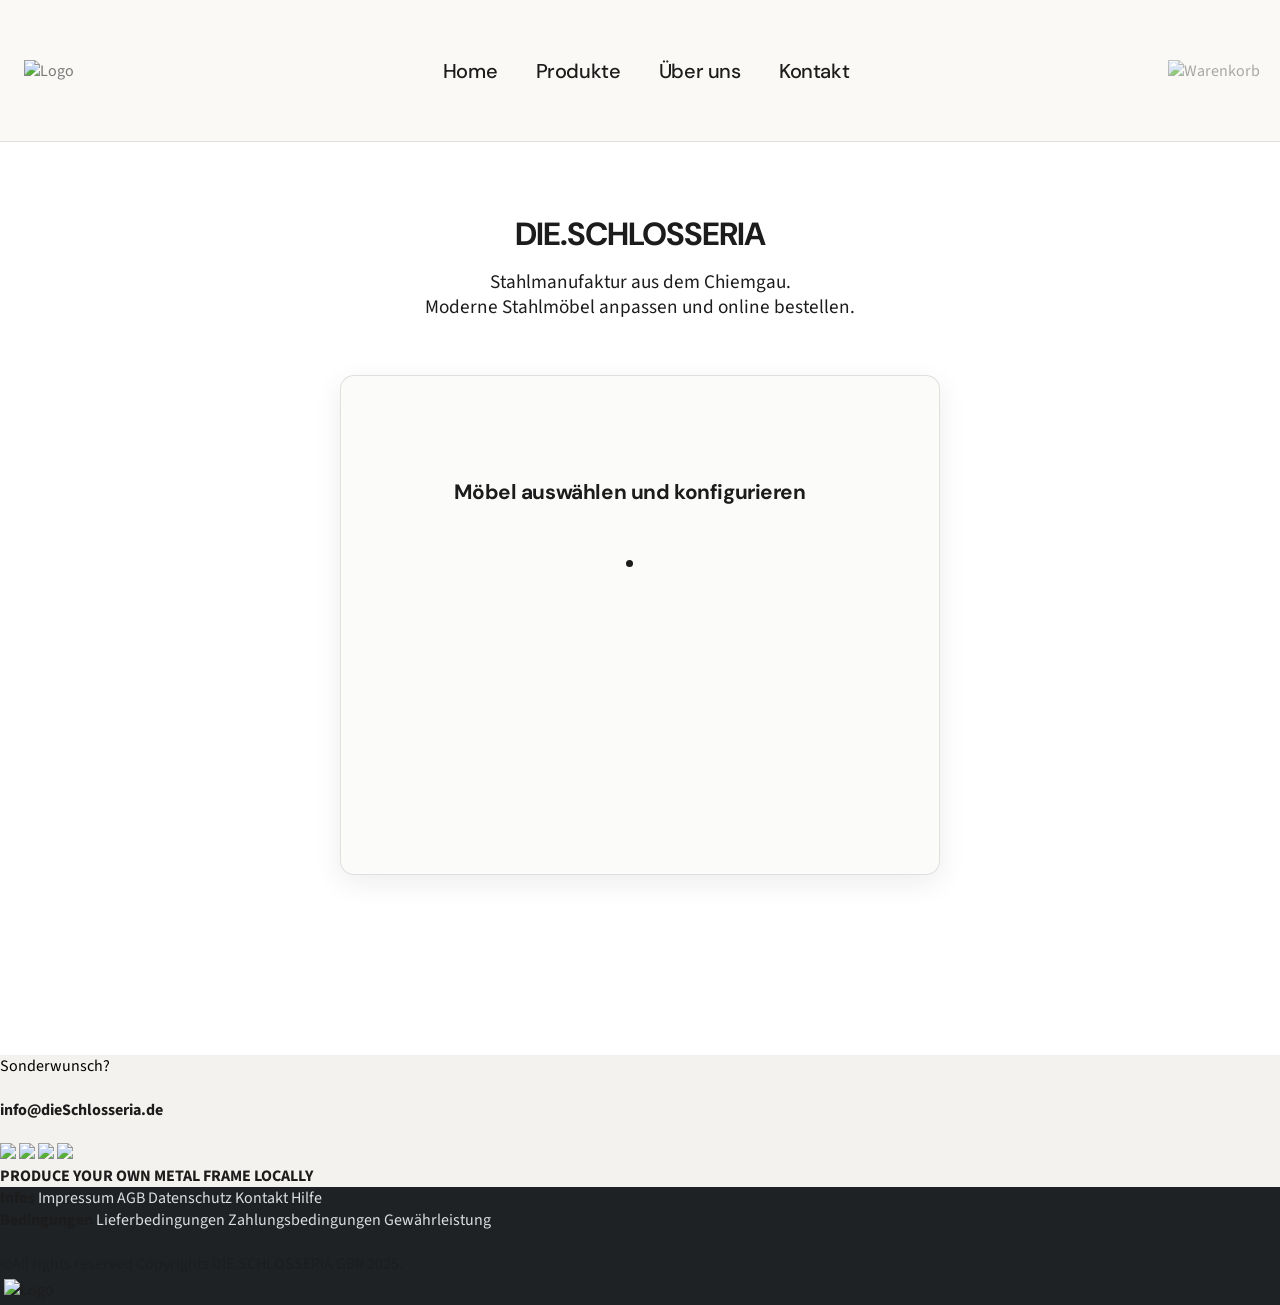
==== commit 2c908684: "Logo-Klick fuehrt zur Home-Seite statt zum Creator Co-authored-by: Cursor <cursoragent@cursor.com>" ====
--- a/index.html
+++ b/index.html
@@ -22,7 +22,7 @@
 </head>
 <header>
 <div class="cHead">
-    <a href="Creator.html">
+    <a href="index.html">
       <img src="images/Logo.png" class="cLogo" alt="Logo">
     </a>
     <!-- Neuer Wrapper für das Menü -->
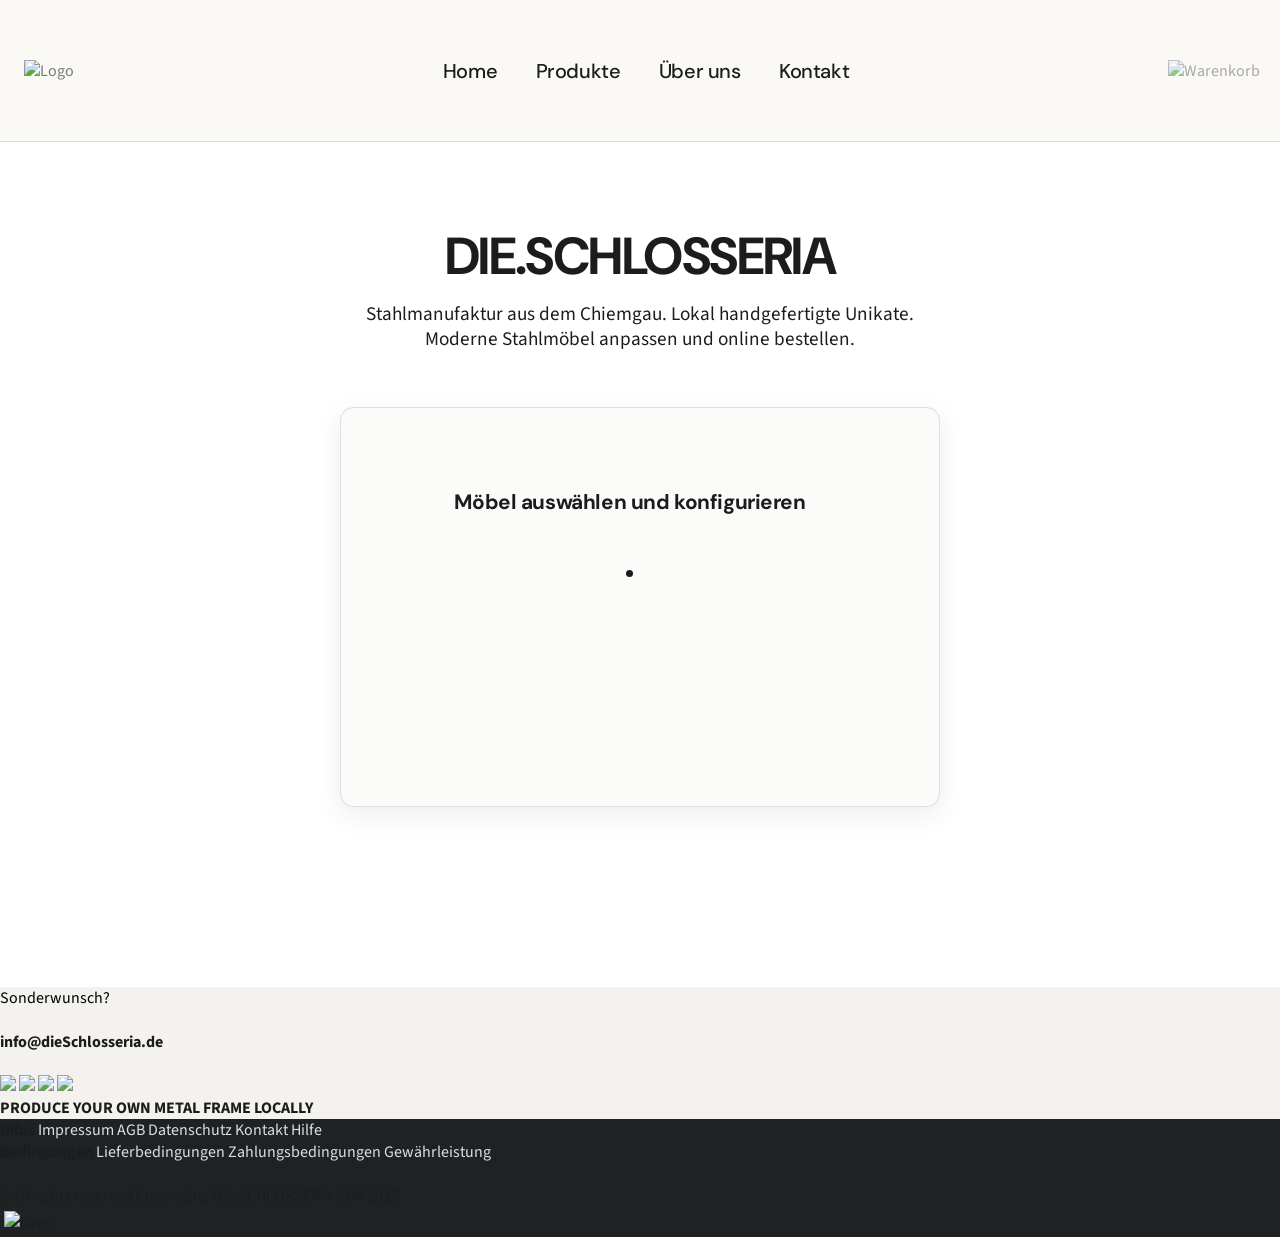
==== commit 9fbc6af9: "Startseite: groessere Marke, flacherer CTA-Frame; Textanpassungen Co-authored-by: Cursor <cursoragen" ====
--- a/index.html
+++ b/index.html
@@ -62,7 +62,7 @@
 
 
 <h1>DIE.SCHLOSSERIA </h1>
-<h3 style="text-align: center; display: block; width: 100%; padding: 0; margin: 5px 0; line-height: 1.3;">Stahlmanufaktur aus dem Chiemgau.<br>Moderne Stahlmöbel anpassen und online bestellen.</h3> 
+<h3 style="text-align: center; display: block; width: 100%; padding: 0; margin: 5px 0; line-height: 1.3;">Stahlmanufaktur aus dem Chiemgau. Lokal handgefertigte Unikate.<br>Moderne Stahlmöbel anpassen und online bestellen.</h3> 
 
 <div class="slider-container">
   <div class="slider-inner" id="slider">
--- a/css/theme.css
+++ b/css/theme.css
@@ -115,6 +115,8 @@
   box-shadow: var(--shadow-soft) !important;
   backdrop-filter: blur(8px);
   -webkit-backdrop-filter: blur(8px);
+  height: 400px !important;
+  padding-top: 28px !important;
 }
 
 .slider-container .slide h3,
@@ -127,6 +129,11 @@
 .slider-container .slide li {
   font-size: 1.2rem !important;
   text-align: center !important;
+}
+
+.cBodyLandingPage > h1 {
+  font-size: clamp(2.4rem, 5.5vw, 3.25rem) !important;
+  line-height: 1.15;
 }
 
 .cBodyLandingPage > h3 {
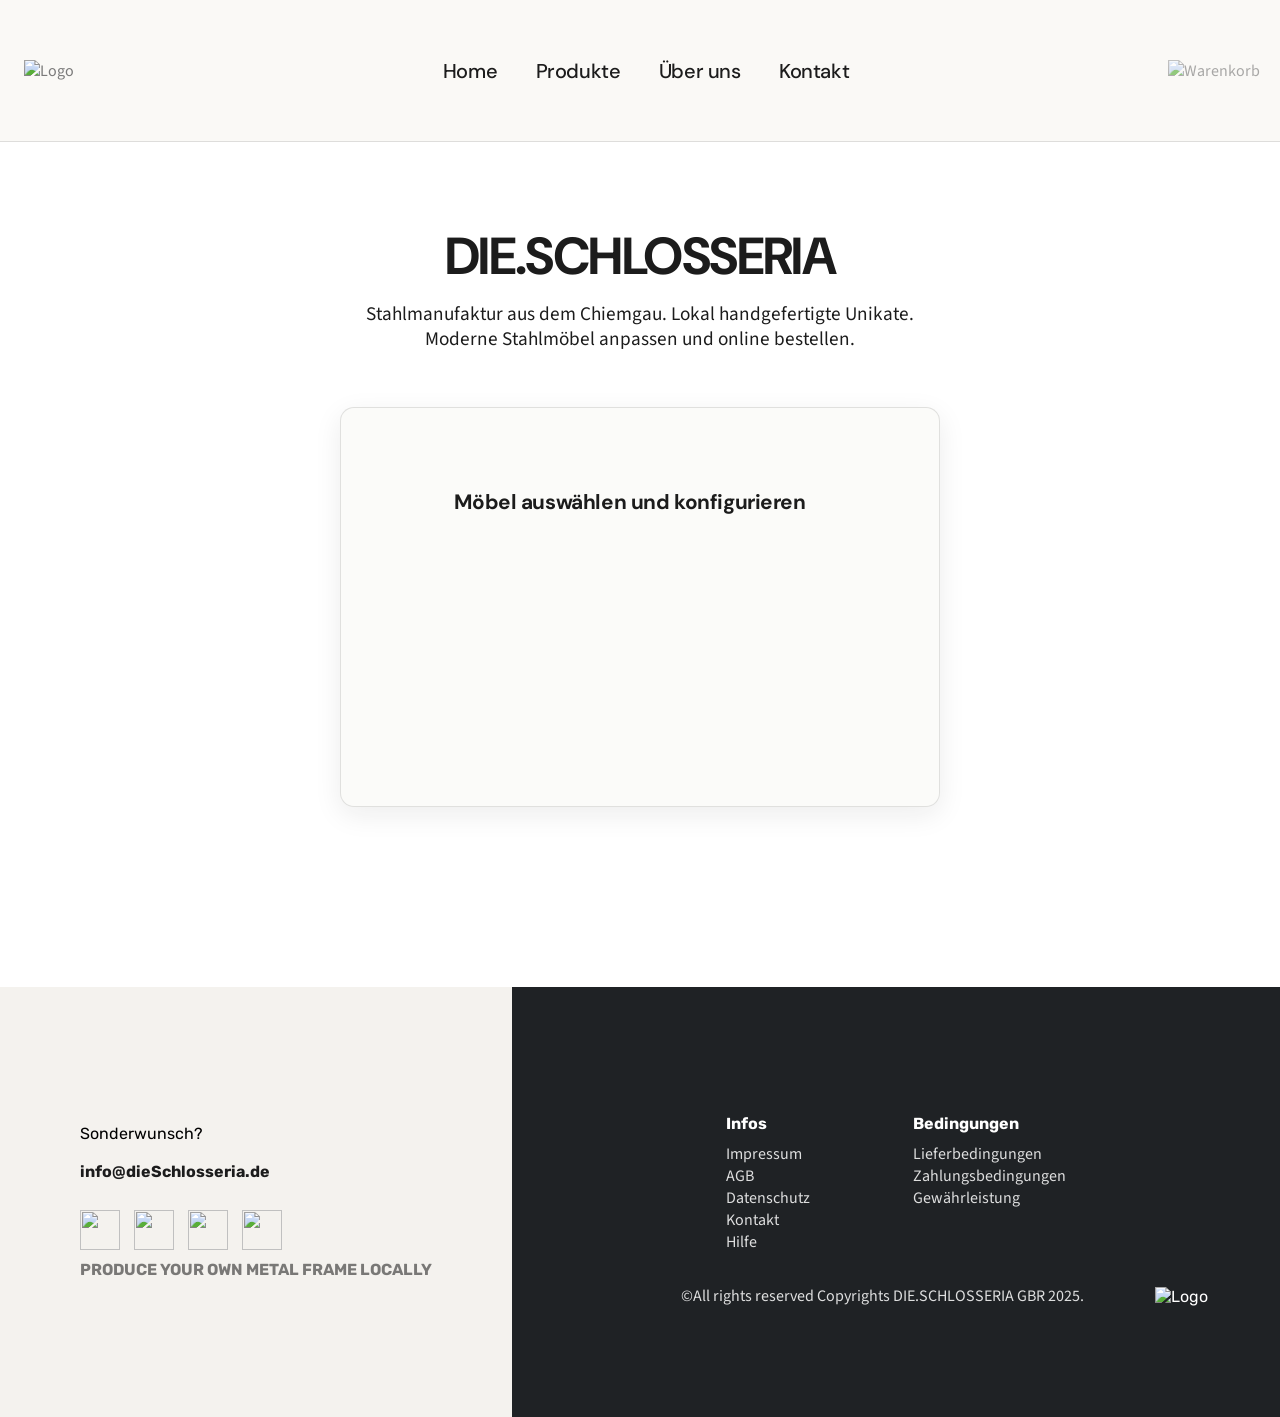
==== commit 241f6abd: "Accessoire-Preise im Popup, Footer-Ausrichtung, Creator- und Listenabstaende Co-authored-by: Cursor " ====
--- a/index.html
+++ b/index.html
@@ -71,9 +71,9 @@
     <h3 id="typeHeading" style="margin-bottom: 15px;"></h3><br>
     <div style="text-align: center;">
     <ul style="list-style-type: disc; list-style-position: inside; margin: 0; padding: 0; line-height: 2.2; text-align: center;">
-        <li id="typeLine1" style="list-style-position: inside; visibility: hidden;"></li>
-        <li id="typeLine2" style="list-style-position: inside; visibility: hidden;"></li>
-        <li id="typeLine3" style="list-style-position: inside; visibility: hidden;"></li>
+        <li id="typeLine1" style="list-style-position: inside; visibility: hidden;">&nbsp;</li>
+        <li id="typeLine2" style="list-style-position: inside; visibility: hidden;">&nbsp;</li>
+        <li id="typeLine3" style="list-style-position: inside; visibility: hidden;">&nbsp;</li>
     </ul><br><br>
     <div style="text-align: center;">
       <a href="ProduktExamples.html" class="cIndexButton" id="typeButton" style="opacity: 0; transition: opacity 0.6s;">
@@ -142,6 +142,7 @@
 
   function typeText(el, text, speed) {
     return new Promise(resolve => {
+      el.textContent = "";
       let i = 0;
       const interval = setInterval(() => {
         el.textContent += text[i];
--- a/css/footer.css
+++ b/css/footer.css
@@ -0,0 +1,171 @@
+
+footer{
+  position: relative;
+  min-width: 600px;
+  width: 100%;
+  background-color: #000000;
+  font-family: 'Rubik', sans-serif;
+  flex-direction: column;
+  display: flex;
+  justify-content: space-between; /* Links, Mitte und rechts werden verteilt */
+  height: 430px;
+  color: white;
+  min-width: 600px;
+  background-color: #555555;
+  flex-wrap: wrap;
+  margin-top: 0px;
+  padding-top: 0px;
+}
+ 
+ .cFooter{
+    display: flex;
+    height: 100vh; /* Volle Höhe des Viewports */
+    gap: 0px; /* Abstand zwischen den Containern */
+  }
+
+  .cSocialLogo{
+    margin: 10px 10px 10px 0px;
+    width: 40px;
+    height: 40px;
+    }
+  
+  .cFooterL{
+    width: 40%;
+    height: 100%;
+    color: black;
+    display: flex;
+    flex-wrap: wrap;
+    background-color: white;
+    text-align: left;
+    justify-content: center; /* Zentriert horizontal */
+    align-items: center; /* Zentriert vertikal */    
+    margin: 0px 5px 5px 0px;
+    padding: 5px 5px 5px 5px;
+}
+
+   .cFooter1{
+    color: black;
+    position: absolute;
+    text-align: left;
+    justify-content: center;
+    align-items: center;
+    flex-wrap: wrap;
+    margin: 5px 5px 5px 5px;
+    padding: 5px 5px 5px 5px;
+    }
+
+
+    .cFooterDownL{
+    width: 100%;
+    color: black;
+    text-align: left;
+    opacity: 0.5;
+    justify-content: center;
+    align-items: center;
+    }
+
+    .cFooterDown{
+      left: 1100px;
+      top: 320px;
+      color: white;
+      position: absolute;
+    }
+
+
+    .cFooterR{
+      width: 60%;
+      height: 100%;
+      display: flex;
+      color: white;
+      text-align: left;
+      flex-direction: column;
+      justify-content: center; /* Zentriert die Container-Gruppe */
+      align-items: center; /* Zentriert die Container vertikal */
+      padding-top: 20px;
+      gap: 30px;
+      background-color: #555555;
+   
+    }
+
+    .cFooterRO{
+        display: flex;
+        width: 60%;
+        text-align: left;
+        justify-content: center; /* Zentriert die Container-Gruppe */
+        align-items: flex-start; /* Überschriften (Infos / Bedingungen) auf gleicher Höhe */
+        gap: clamp(5px, 8vw, 500px);; /* Abstand zwischen den Containern */
+    }
+
+
+    .cFooterRU {
+      display: flex;
+      color: white;
+      width: 100%;
+      justify-content: space-between; /* Verteilte Ausrichtung */
+      align-items: center; /* Zentriert die Container vertikal */
+      flex-direction: row;
+    }
+    
+    .cFooterRU1 {
+      padding-left: clamp(10px, 8vw, 150px);
+      margin-left: auto; /* Schiebt es nach rechts, aber innerhalb des Containers */
+      margin-right: auto; /* Zentriert es horizontal */
+    }
+    
+    .cFooterRU2 {
+      margin-right: 25px; /* Verschiebt es nach rechts */
+    }
+    .cFooterR1{
+        text-align: left;
+        display: flex;
+        flex-direction: column;    
+        justify-content: flex-start; 
+        align-items: flex-start; 
+        }
+
+    .cFooterR2{
+       text-align: left;
+       display: flex;
+       flex-direction: column;    
+       justify-content: flex-start; 
+       align-items: flex-start; 
+       }
+
+        
+
+
+
+
+
+
+
+
+
+        
+
+        
+
+
+
+
+
+
+
+
+
+            .cFooterLogo{
+                width: 100px;
+                height: 100px;
+                margin: 5px 5px 5px 5px;
+                position: absolute;
+                background-color: transparent;
+                background-size: cover;
+                }
+
+
+
+        
+
+        
+
+        
--- a/css/theme.css
+++ b/css/theme.css
@@ -129,6 +129,14 @@
 .slider-container .slide li {
   font-size: 1.2rem !important;
   text-align: center !important;
+  line-height: 2.2 !important;
+}
+
+.slider-container .slide li {
+  min-height: calc(1.2rem * 2.2) !important;
+  margin: 0 !important;
+  padding: 0 !important;
+  box-sizing: border-box;
 }
 
 .cBodyLandingPage > h1 {
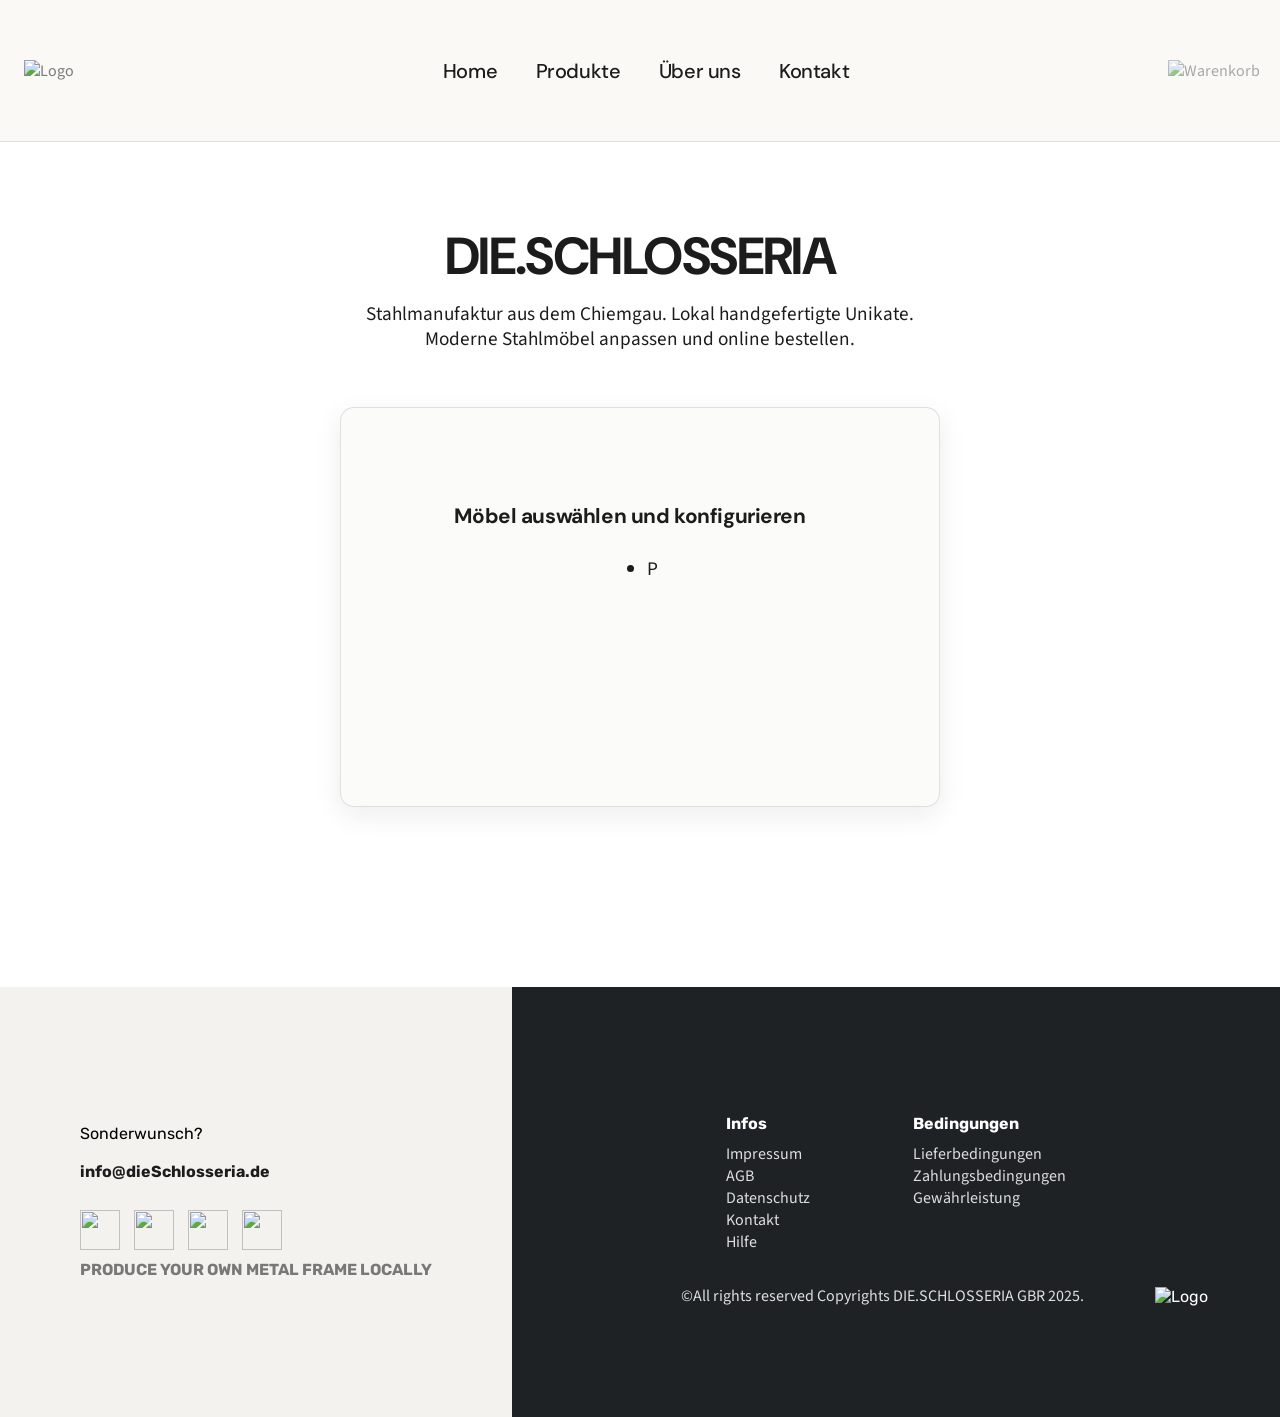
==== commit 11f3bd38: "Landing-Frame: gleicher Innenabstand und Bullets untereinander ausgerichtet Co-authored-by: Cursor <" ====
--- a/index.html
+++ b/index.html
@@ -67,14 +67,13 @@
 <div class="slider-container">
   <div class="slider-inner" id="slider">
     <div class="slide">
-      <br>
-    <h3 id="typeHeading" style="margin-bottom: 15px;"></h3><br>
+    <h3 id="typeHeading"></h3>
     <div style="text-align: center;">
-    <ul style="list-style-type: disc; list-style-position: inside; margin: 0; padding: 0; line-height: 2.2; text-align: center;">
-        <li id="typeLine1" style="list-style-position: inside; visibility: hidden;">&nbsp;</li>
-        <li id="typeLine2" style="list-style-position: inside; visibility: hidden;">&nbsp;</li>
-        <li id="typeLine3" style="list-style-position: inside; visibility: hidden;">&nbsp;</li>
-    </ul><br><br>
+    <ul style="list-style-type: disc; list-style-position: outside; margin: 0 auto; padding-left: 1.35em; line-height: 2.2; text-align: left;">
+        <li id="typeLine1" style="visibility: hidden;">&nbsp;</li>
+        <li id="typeLine2" style="visibility: hidden;">&nbsp;</li>
+        <li id="typeLine3" style="visibility: hidden;">&nbsp;</li>
+    </ul>
     <div style="text-align: center;">
       <a href="ProduktExamples.html" class="cIndexButton" id="typeButton" style="opacity: 0; transition: opacity 0.6s;">
         <span>zu den Produkten</span>
--- a/css/theme.css
+++ b/css/theme.css
@@ -116,20 +116,41 @@
   backdrop-filter: blur(8px);
   -webkit-backdrop-filter: blur(8px);
   height: 400px !important;
-  padding-top: 28px !important;
+  padding: 36px 24px !important;
+  box-sizing: border-box !important;
+}
+
+.slider-container .slide {
+  justify-content: center !important;
+  height: 100% !important;
+  padding-top: 0 !important;
+  padding-bottom: 0 !important;
+  gap: 0.35rem;
 }
 
 .slider-container .slide h3,
 .slider-container #typeHeading {
   font-size: 1.3rem !important;
   line-height: 1.35;
+  margin-top: 0 !important;
+  margin-bottom: 0.75rem !important;
 }
 
 .slider-container .slide ul,
 .slider-container .slide li {
   font-size: 1.2rem !important;
-  text-align: center !important;
   line-height: 2.2 !important;
+}
+
+.slider-container .slide ul {
+  display: inline-block !important;
+  width: max-content !important;
+  max-width: 100% !important;
+  margin: 0 auto !important;
+  padding-left: 1.35em !important;
+  text-align: left !important;
+  list-style-type: disc !important;
+  list-style-position: outside !important;
 }
 
 .slider-container .slide li {
@@ -137,6 +158,12 @@
   margin: 0 !important;
   padding: 0 !important;
   box-sizing: border-box;
+  text-align: left !important;
+  list-style-position: outside !important;
+}
+
+.slider-container .cIndexButton {
+  margin-top: 1rem !important;
 }
 
 .cBodyLandingPage > h1 {
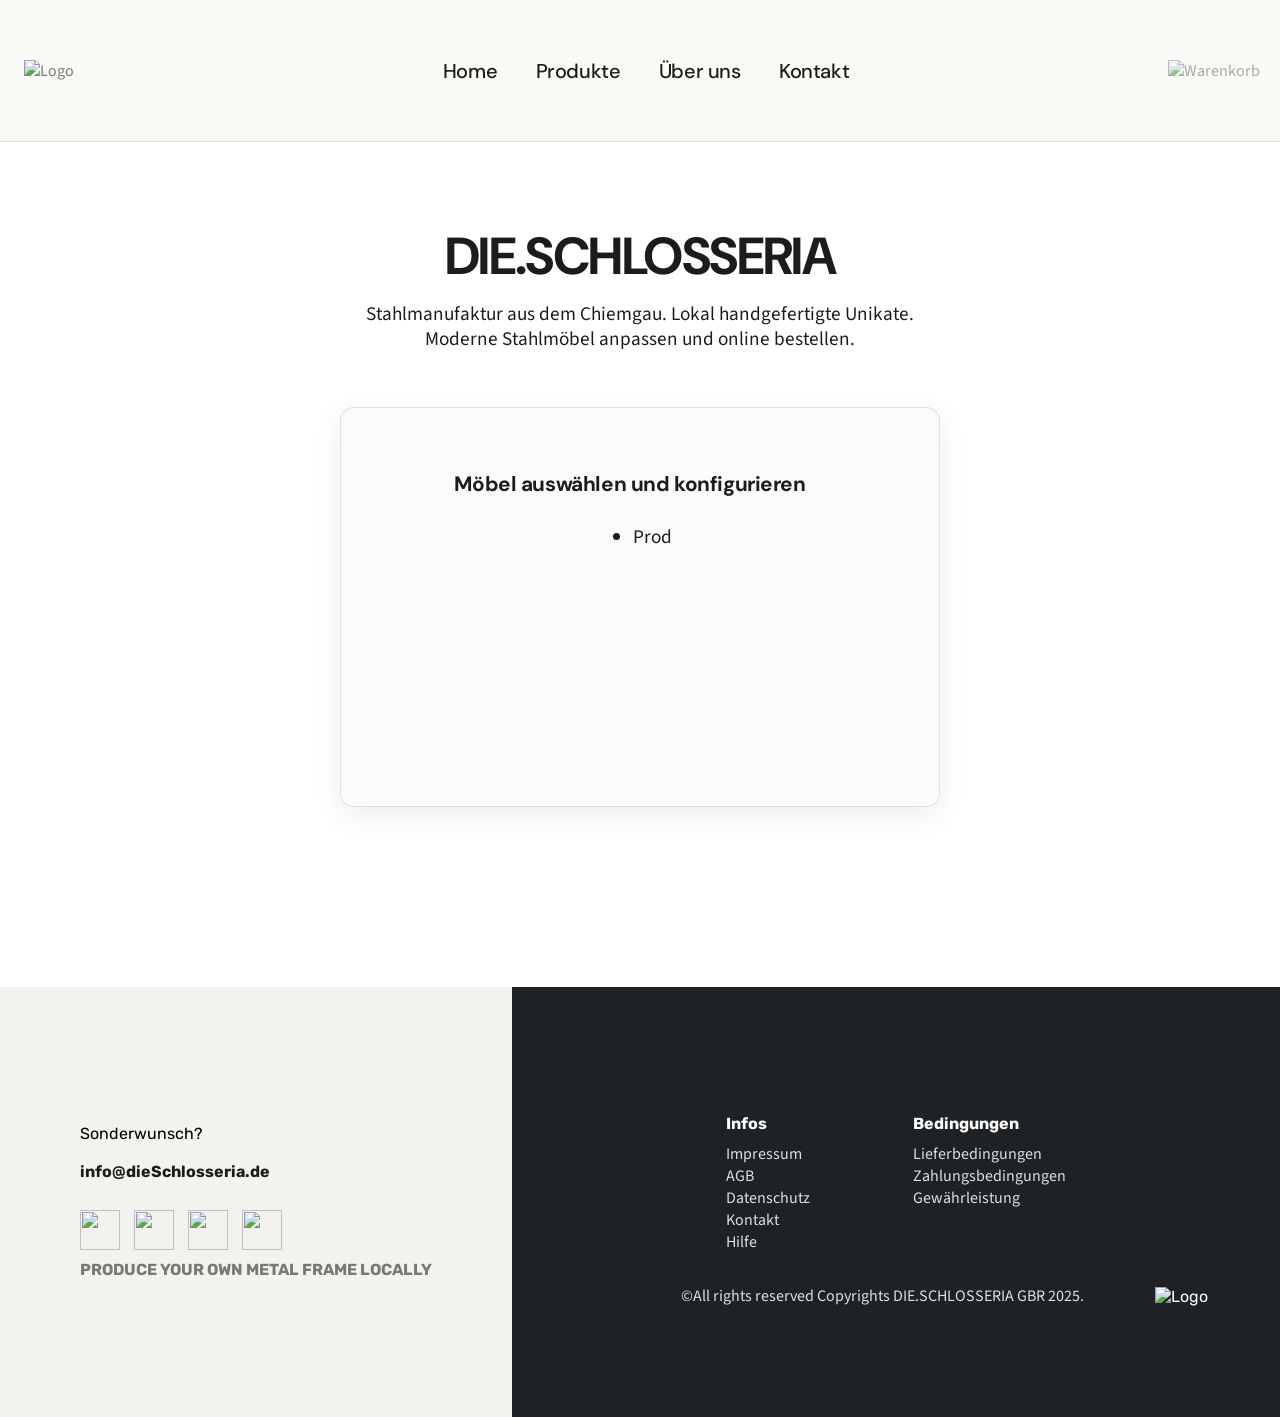
==== commit b90ae813: "Landing: CTA-Abstand greift jetzt (Block-Wrapper statt Inline-Margin) Co-authored-by: Cursor <cursor" ====
--- a/index.html
+++ b/index.html
@@ -74,7 +74,7 @@
         <li id="typeLine2" style="visibility: hidden;">&nbsp;</li>
         <li id="typeLine3" style="visibility: hidden;">&nbsp;</li>
     </ul>
-    <div style="text-align: center;">
+    <div class="cIndexButtonWrap">
       <a href="ProduktExamples.html" class="cIndexButton" id="typeButton" style="opacity: 0; transition: opacity 0.6s;">
         <span>zu den Produkten</span>
       </a>
--- a/css/theme.css
+++ b/css/theme.css
@@ -162,8 +162,16 @@
   list-style-position: outside !important;
 }
 
+.slider-container .cIndexButtonWrap {
+  display: block !important;
+  width: 100% !important;
+  text-align: center !important;
+  margin-top: 3.5rem !important;
+  padding-top: 0.5rem !important;
+}
+
 .slider-container .cIndexButton {
-  margin-top: 1rem !important;
+  display: inline-block !important;
 }
 
 .cBodyLandingPage > h1 {
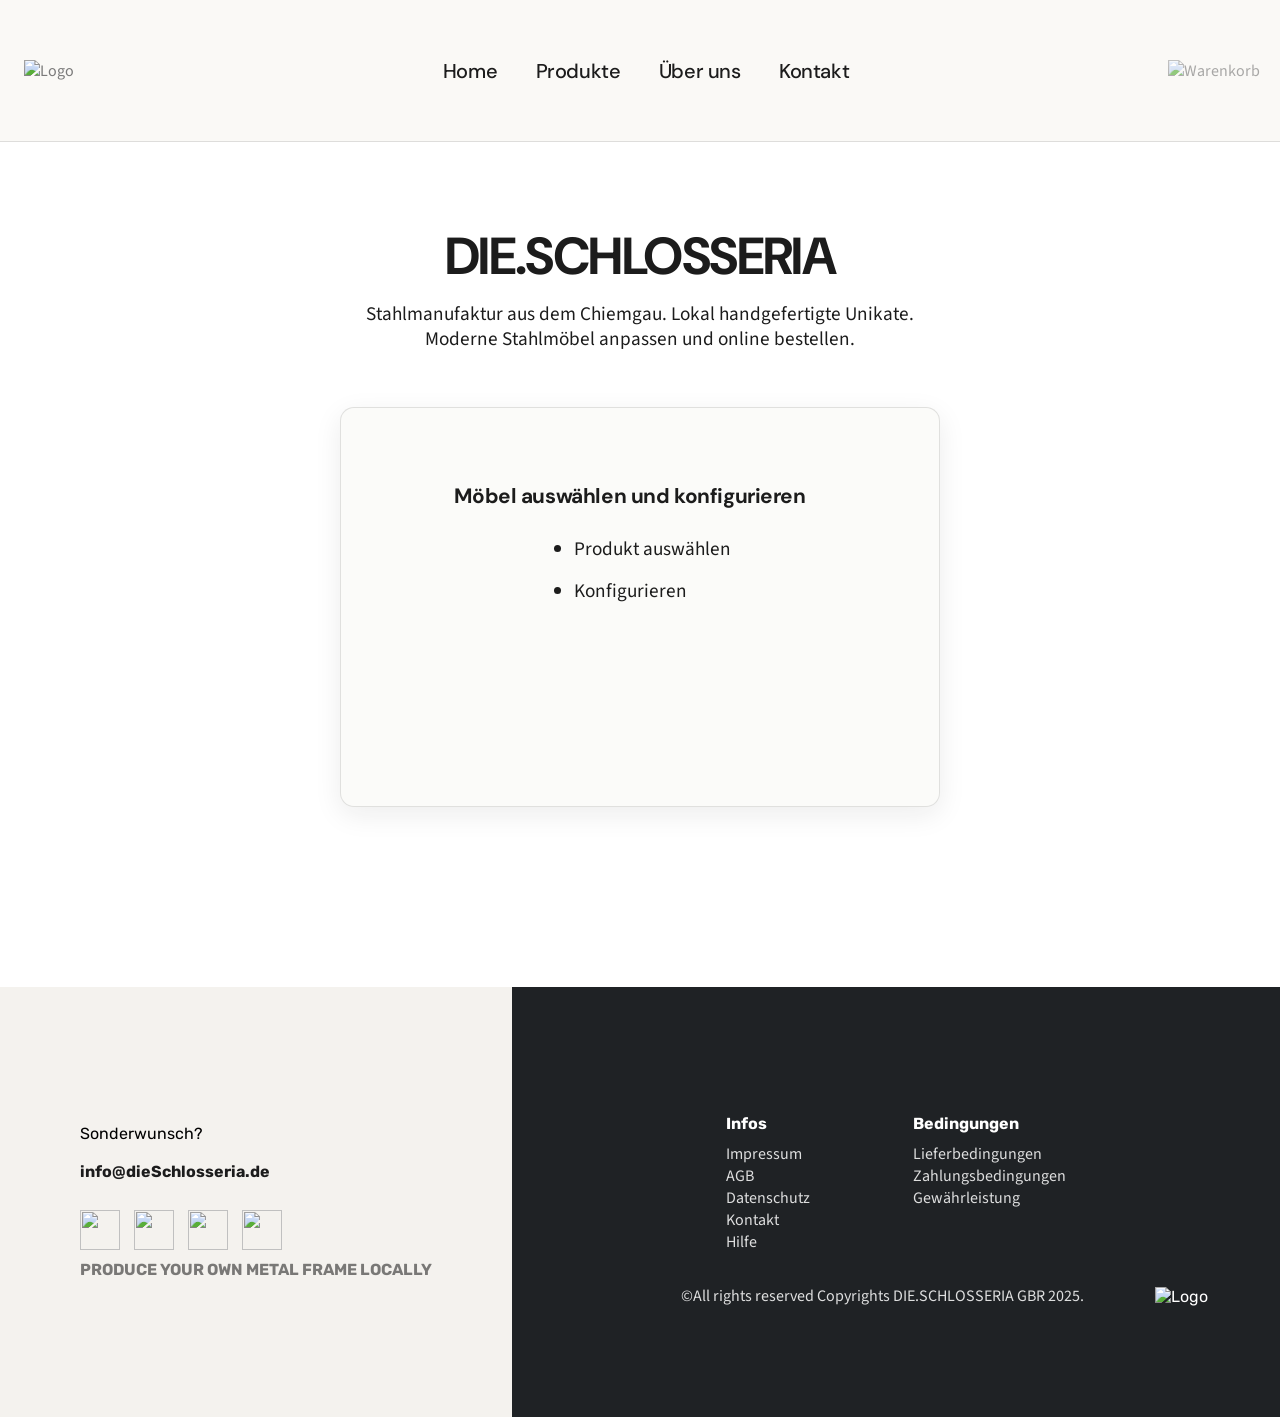
==== commit 2add8b95: "Creator: kraeftigerer Rahmen bei Ebene hinzufuegen; Startseite Heading statisch. Co-authored-by: Cur" ====
--- a/index.html
+++ b/index.html
@@ -67,7 +67,7 @@
 <div class="slider-container">
   <div class="slider-inner" id="slider">
     <div class="slide">
-    <h3 id="typeHeading"></h3>
+    <h3 id="typeHeading">Möbel auswählen und konfigurieren</h3>
     <div style="text-align: center;">
     <ul style="list-style-type: disc; list-style-position: outside; margin: 0 auto; padding-left: 1.35em; line-height: 2.2; text-align: left;">
         <li id="typeLine1" style="visibility: hidden;">&nbsp;</li>
@@ -133,7 +133,6 @@
 <script>
 (function() {
   const steps = [
-    { id: "typeHeading", text: "Möbel auswählen und konfigurieren", speed: 45 },
     { id: "typeLine1",   text: "Produkt auswählen",           speed: 40 },
     { id: "typeLine2",   text: "Konfigurieren",              speed: 40 },
     { id: "typeLine3",   text: "Direkt Bestellen",                    speed: 40 },
--- a/css/mobile.css
+++ b/css/mobile.css
@@ -222,8 +222,9 @@
 
   /* ---------- Über uns ---------- */
   .cBodyUeberUns {
-    padding: 16px 12px;
+    padding: 16px 12px 40px;
     min-height: auto;
+    gap: 20px;
   }
 
   .cUeberUns {
@@ -236,6 +237,25 @@
 
   .cUeberUnsImage {
     width: min(220px, 60%);
+  }
+
+  .cUeberUnsGallery {
+    width: 100%;
+    grid-template-columns: repeat(2, 1fr);
+    gap: 12px;
+  }
+
+  .cUeberUnsGallery img {
+    border-radius: 12px;
+  }
+
+  /* Drittes Foto nur mobil unter den grauen Frame */
+  .cUeberUnsGallery img.cUeberUnsPhotoDesktopOnly {
+    display: none !important;
+  }
+
+  .cUeberUnsGallery img.cUeberUnsPhotoMobileOnly {
+    display: block !important;
   }
 
   /* ---------- Accessoires ---------- */
@@ -368,7 +388,8 @@
     flex-direction: column;
     left: 0;
     transform: none;
-    padding: 12px;
+    padding: 28px 12px 12px;
+    margin-top: 16px;
     gap: 16px;
     align-items: stretch;
   }
@@ -390,10 +411,11 @@
     height: auto !important;
     min-height: 0;
     padding: 12px !important;
-    margin-bottom: 80px;
-  }
-
-  .cInputField > div {
+    margin-bottom: 24px;
+  }
+
+  .cInputField > div,
+  .cInputSliders {
     min-height: 0 !important;
     gap: 10px !important;
   }
@@ -440,46 +462,98 @@
     transform: none;
   }
 
-  .cView3D,
-  .cAddBoard,
-  .cDisplayLine {
+  /* Level controls bottom-left on mobile */
+  .cLevelControls {
+    top: auto;
+    left: 8px;
+    right: auto;
+    bottom: 8px;
+    gap: 8px;
+    max-width: min(180px, calc(42vw - 8px));
+  }
+
+  .cLevelList {
+    min-width: 0;
+    width: 100%;
+  }
+
+  .cLevelRow {
+    font-size: 11px;
+    padding: 5px 6px 5px 8px;
+  }
+
+  .cAddBoard {
     font-size: 12px;
     padding: 6px 8px;
     min-width: 0 !important;
     max-width: calc(50% - 16px);
-  }
-
-  .cAddBoard {
+    width: auto;
+    height: auto;
+    line-height: 1.2;
+    box-sizing: border-box;
     left: 8px;
     bottom: 8px;
   }
 
+  .cDisplayLine,
+  .cView3D {
+    font-size: 11px !important;
+    font-weight: 600 !important;
+    padding: 0 8px !important;
+    min-width: 0 !important;
+    width: min(200px, calc(50% - 16px)) !important;
+    max-width: calc(50% - 16px);
+    height: 40px !important;
+    min-height: 40px !important;
+    max-height: 40px !important;
+    line-height: 1.2;
+    box-sizing: border-box;
+  }
+
   .cDisplayLine {
+    left: auto;
     right: 8px;
-    bottom: 8px;
+    bottom: 8px; /* gleiche Höhe wie + */
   }
 
   .cView3D {
+    left: auto;
     right: 8px;
-    bottom: 48px;
+    bottom: calc(8px + 40px + 8px);
+  }
+
+  .cLevelAddRow,
+  .cLevelRow {
+    height: 40px;
+    min-height: 40px;
+    max-height: 40px;
+    padding: 0 6px 0 8px;
+    font-size: 11px;
+    min-width: 0;
+  }
+
+  .cBottomTools {
+    bottom: 10px;
+    gap: 6px;
+    flex-direction: column;
   }
 
   .cTrash {
-    left: 8px !important;
+    left: auto !important;
     top: auto !important;
-    bottom: 48px;
+    bottom: auto !important;
     width: 36px !important;
     height: 36px !important;
-    position: absolute;
+    position: relative !important;
   }
 
   .cCapture {
-    left: 48px !important;
+    left: auto !important;
     top: auto !important;
-    bottom: 50px;
+    bottom: auto !important;
     width: 32px !important;
     height: 32px !important;
-    position: absolute;
+    position: relative !important;
   }
 
   .cHover-Image {
@@ -494,6 +568,29 @@
     border-radius: 0 !important;
   }
 
+  .cRoomToolbar {
+    top: 12px;
+    left: 12px;
+    max-width: calc(100% - 24px);
+    gap: 6px;
+  }
+
+  .cRoomBtn {
+    font-size: 12px !important;
+    padding: 6px 10px !important;
+  }
+
+  .cRoomHint {
+    width: 100%;
+    font-size: 11px;
+  }
+
+  .cClose3D {
+    top: auto !important;
+    bottom: 12px !important;
+    right: 12px !important;
+  }
+
   #canvas-container canvas,
   #canvas-container-3d canvas {
     touch-action: none;
--- a/css/theme.css
+++ b/css/theme.css
@@ -166,8 +166,8 @@
   display: block !important;
   width: 100% !important;
   text-align: center !important;
-  margin-top: 3.5rem !important;
-  padding-top: 0.5rem !important;
+  margin-top: 2.25rem !important;
+  padding-top: 0.25rem !important;
 }
 
 .slider-container .cIndexButton {
@@ -232,7 +232,7 @@
   box-shadow: var(--shadow-soft) !important;
 }
 
-button:not(.cSubmitSub):not(#iSubmit):not(.cAdd):not(.cRemoveBtn):not(.cQtyBtn):not(.cClosePopup):not(.cClose3D):not(.cView3D):not(.cAddBoard):not(.cDisplayLine) {
+button:not(.cSubmitSub):not(#iSubmit):not(.cAdd):not(.cRemoveBtn):not(.cQtyBtn):not(.cClosePopup):not(.cClose3D):not(.cView3D):not(.cAddBoard):not(.cDisplayLine):not(.cLevelAddBtn):not(.cLevelWoodBtn):not(.cLevelRemoveBtn):not(.cRoomBtn) {
   border-color: var(--color-border) !important;
   color: var(--color-ink) !important;
 }
@@ -277,6 +277,53 @@
 .cClose3D:hover {
   background: rgba(0, 0, 0, 0.48) !important;
   color: #fff !important;
+}
+
+.cRoomToolbar {
+  position: absolute;
+  top: 20px;
+  left: 20px;
+  z-index: 12;
+  display: flex;
+  flex-wrap: wrap;
+  gap: 8px;
+  max-width: min(720px, calc(100% - 160px));
+  align-items: center;
+}
+
+.cRoomBtn {
+  font-family: 'Rubik', sans-serif !important;
+  font-size: 14px !important;
+  padding: 8px 14px !important;
+  border-radius: 8px !important;
+  border: none !important;
+  background: rgba(0, 0, 0, 0.32) !important;
+  color: #fff !important;
+  cursor: pointer !important;
+  backdrop-filter: blur(6px);
+  -webkit-backdrop-filter: blur(6px);
+}
+
+.cRoomBtn:hover {
+  background: rgba(0, 0, 0, 0.48) !important;
+}
+
+.cRoomHint {
+  font-family: 'Rubik', sans-serif;
+  font-size: 13px;
+  color: rgba(255, 255, 255, 0.92);
+  background: rgba(0, 0, 0, 0.28);
+  padding: 6px 10px;
+  border-radius: 8px;
+  backdrop-filter: blur(6px);
+}
+
+.cDeliveryInfo {
+  display: flex;
+  flex-wrap: wrap;
+  align-items: center;
+  gap: 6px;
+  margin: 8px 0;
 }
 
 .cQtyBtn {
@@ -322,12 +369,20 @@
   text-align: center !important;
 }
 
-/* Accessoires: Total + Preis mittig */
+/* Accessoires: Total + Preis mittig, Abstand zum Button */
+.cZubehoerOwn > .cAdd {
+  margin-bottom: 18px !important;
+}
+
 .cZubehoerOwn > b:last-of-type,
 .cZubehoerOwn > output {
   display: block !important;
   width: 100% !important;
   text-align: center !important;
+}
+
+.cZubehoerOwn > b:last-of-type {
+  margin-top: 22px !important;
 }
 
 input::placeholder,
